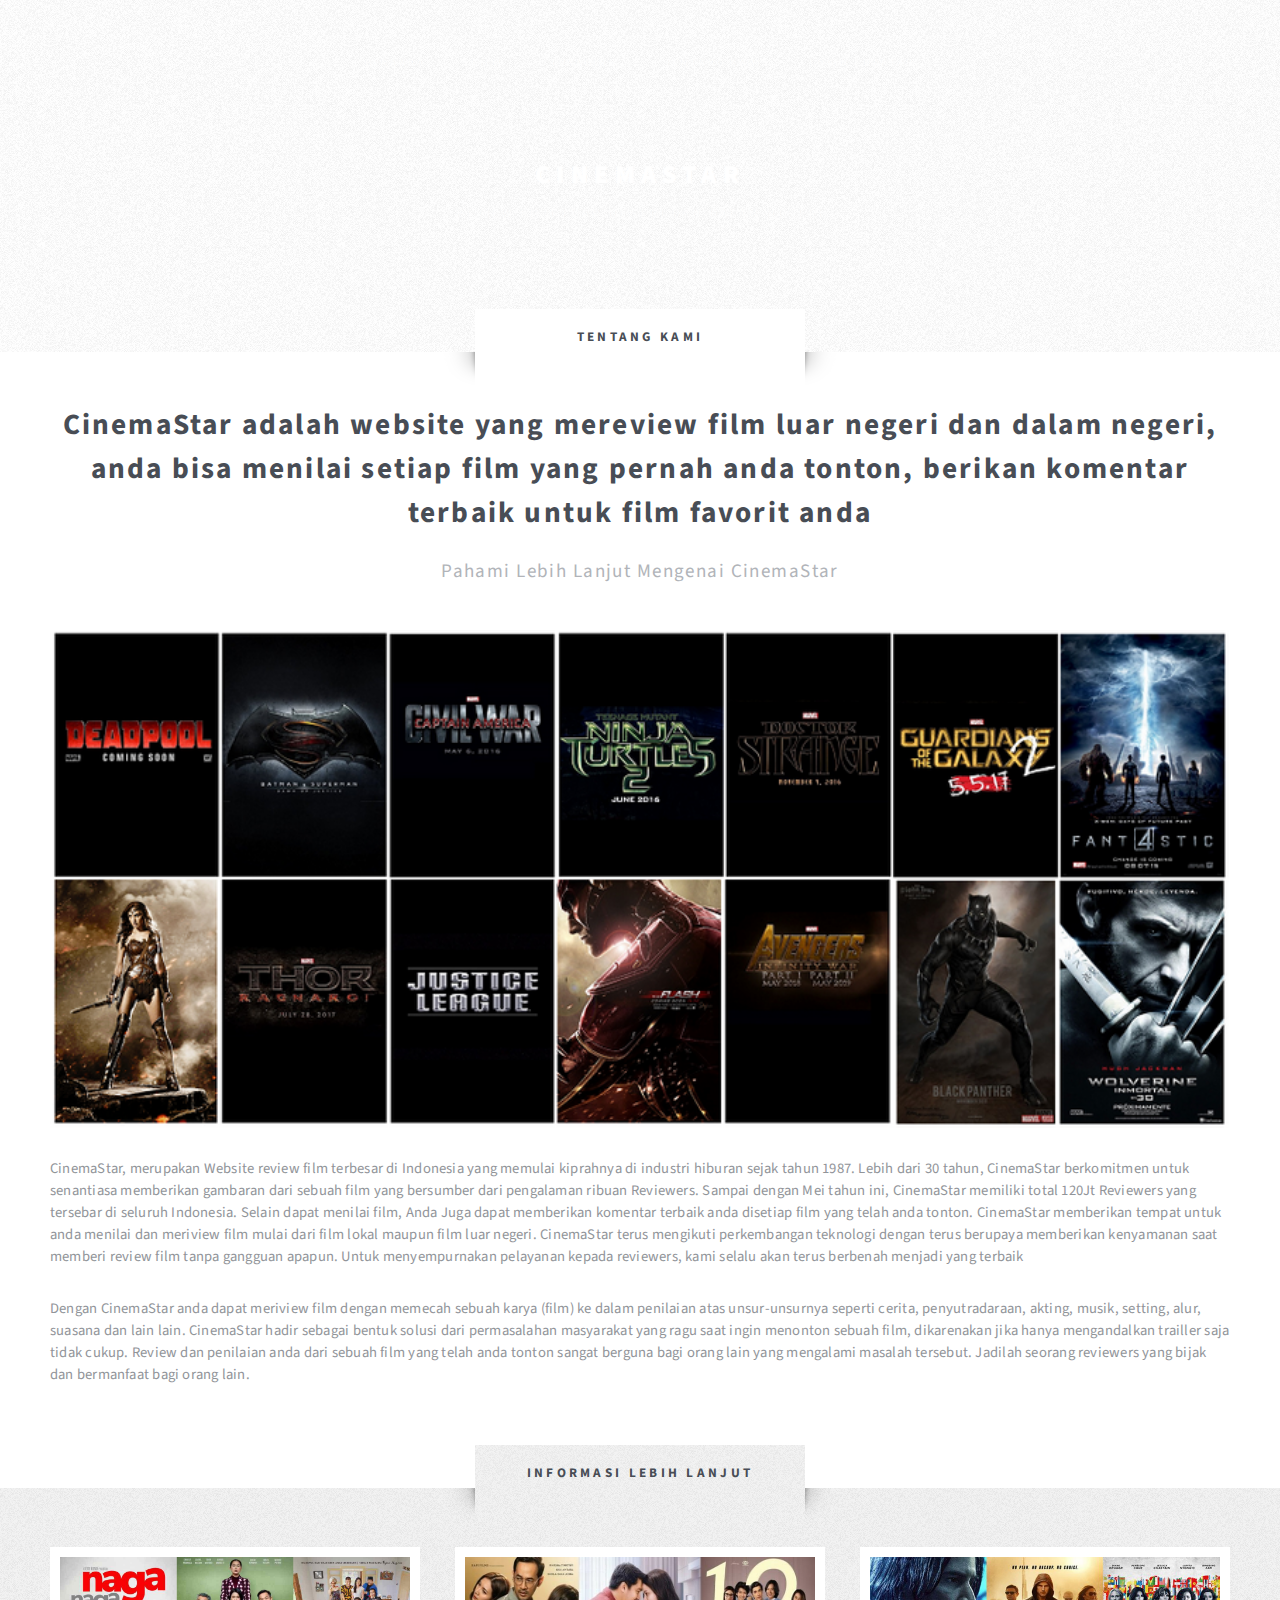
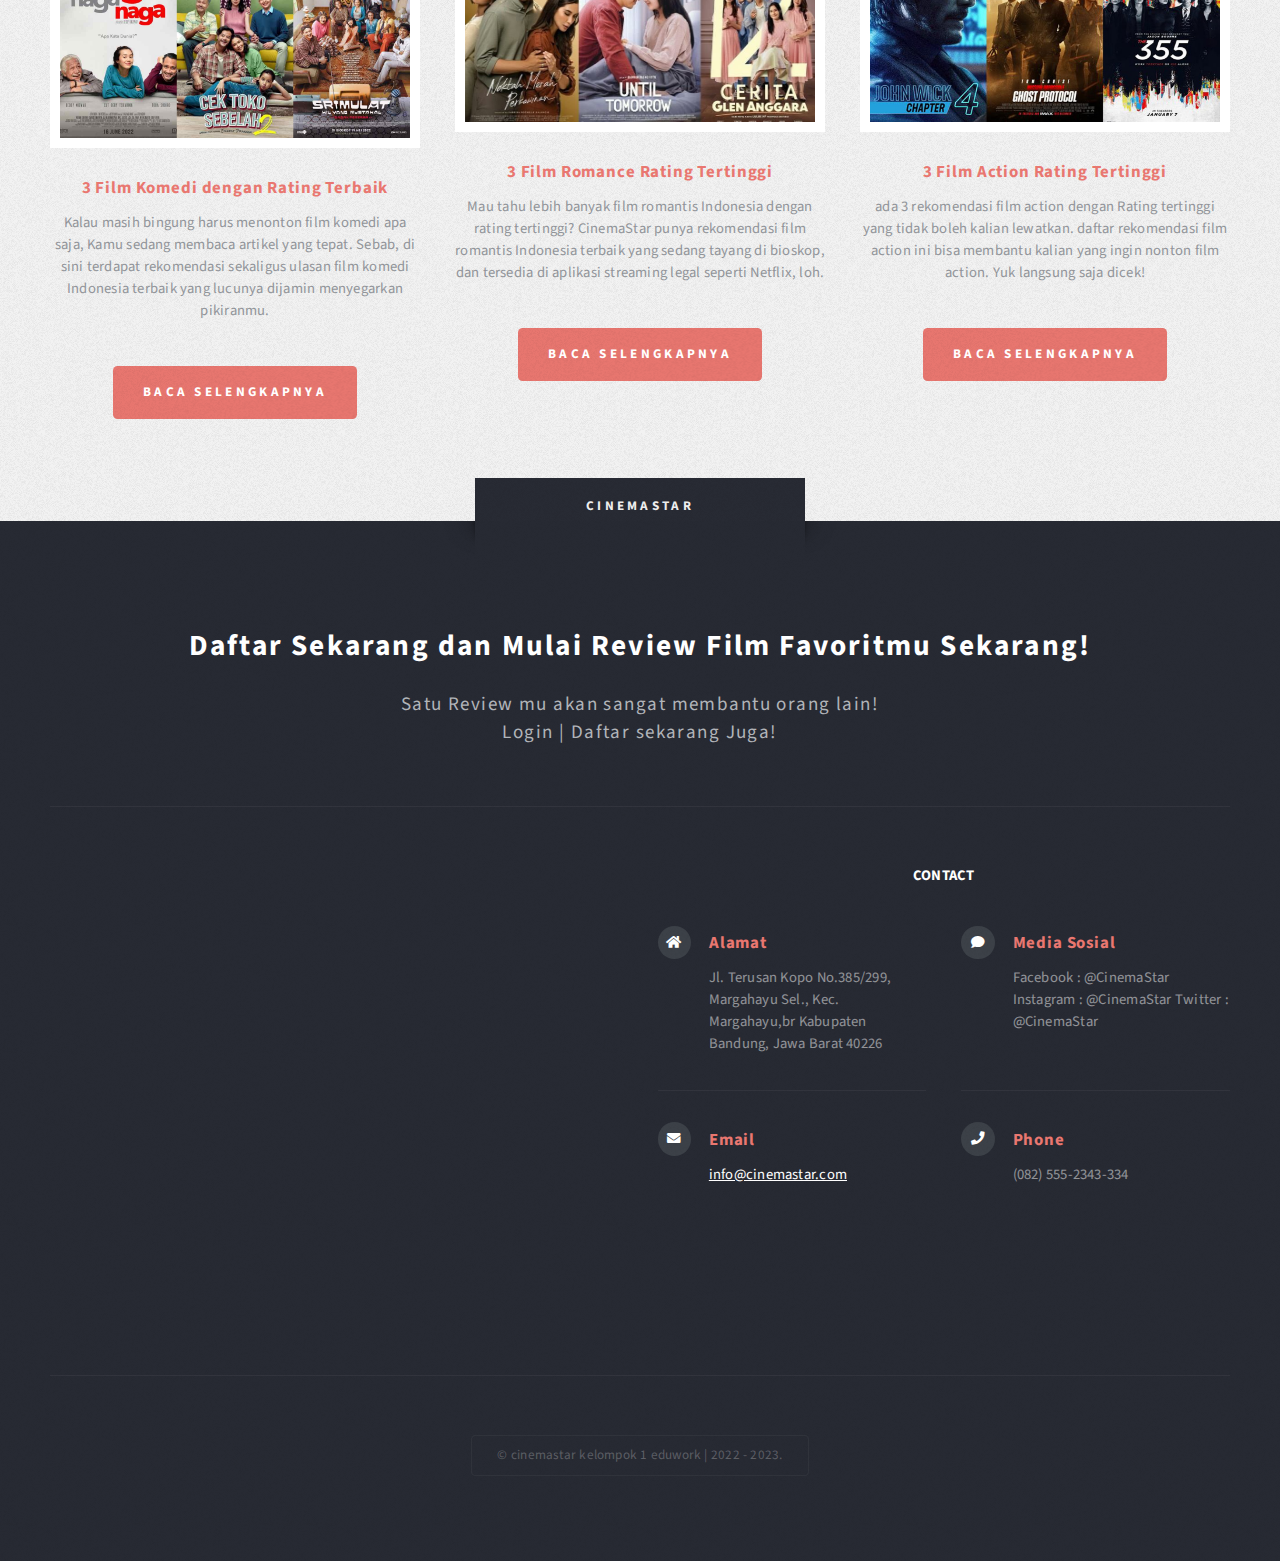
==== about_us.html @ cdcc2e42 "bagian tugas nada" ====
<!DOCTYPE HTML>
<html>
	<head>
		<title>ABOUT US CINEMASTAR</title>
		<meta charset="utf-8" />
		<meta name="viewport" content="width=device-width, initial-scale=1, user-scalable=no" />
		<link rel="stylesheet" href="assets/css/main.css" />
	</head>
	<body class="no-sidebar is-preload">
		<div id="page-wrapper">

			<!-- Header -->
				<section id="header" class="wrapper">

					<!-- Logo -->
						<div id="logo">
							<h1><a href="index.html">CINEMASTAR</a></h1>
							<p>Review Film Luar Negeri dan Dalam Negeri</p>
						</div>

					<!-- Nav -->
						<nav id="nav">
							<ul>
								<li class="current"><a href="index.html">Beranda</a></li>
								<li><a href="film.html">Film</a></li>
								<li><a href="tranding.php">Tranding</a></li>
								<li><a href="about_us.html">Tentang Kami</a></li>
								<li><a href="login.html">LOGIN | DAFTAR</a></li>
							</ul>
						</nav>

				</section>

			<!-- Main -->
				<div id="main" class="wrapper style2">
					<div class="title">Tentang Kami</div>
					<div class="container">

						<!-- Content -->
							<div id="content">
								<article class="box post">
									<header class="style1">
										<h2>CinemaStar adalah website yang mereview film luar negeri dan dalam negeri, anda bisa menilai setiap film yang pernah anda tonton, berikan komentar terbaik untuk film favorit anda</h2>
										<p>Pahami Lebih Lanjut Mengenai CinemaStar</p>
									</header>
									<a href="#" class="image featured">
										<img src="images/about4.png" alt="" />
									</a>
									<p>CinemaStar, merupakan Website review film terbesar di Indonesia yang memulai kiprahnya di industri hiburan sejak tahun 1987. Lebih dari 30 tahun, CinemaStar berkomitmen untuk senantiasa memberikan gambaran dari sebuah film yang bersumber dari pengalaman ribuan Reviewers. Sampai dengan Mei tahun ini, CinemaStar memiliki total 120Jt Reviewers yang tersebar di seluruh Indonesia.

										Selain dapat menilai film, Anda Juga dapat memberikan komentar terbaik anda disetiap film yang telah anda tonton. CinemaStar memberikan tempat untuk anda menilai dan meriview film mulai dari film lokal maupun film luar negeri.
										
										CinemaStar terus mengikuti perkembangan teknologi dengan terus berupaya memberikan kenyamanan saat memberi review film tanpa gangguan apapun.
										
										Untuk menyempurnakan pelayanan kepada reviewers, kami selalu akan terus berbenah menjadi yang terbaik</p>

									<p>Dengan CinemaStar anda dapat meriview film dengan memecah sebuah karya (film) ke dalam penilaian atas unsur-unsurnya seperti cerita, penyutradaraan, akting, musik, setting, alur, suasana dan lain lain. CinemaStar hadir sebagai bentuk solusi dari permasalahan masyarakat yang ragu saat ingin menonton sebuah film, dikarenakan jika hanya mengandalkan trailler saja tidak cukup.
										Review dan penilaian anda dari sebuah film yang telah anda tonton sangat berguna bagi orang lain yang mengalami masalah tersebut. Jadilah seorang reviewers yang bijak dan bermanfaat bagi orang lain.
									</p>
								</article>
							</div>

					</div>
				</div>

			<!-- Highlights -->
				<section id="highlights" class="wrapper style3">
					<div class="title">Informasi Lebih Lanjut</div>
					<div class="container">
						<div class="row aln-center">
							<div class="col-4 col-12-medium">
								<section class="highlight">
									<a href="#" class="image featured"><img src="images/about5.jpg" alt="" /></a>
									<h3><a href="#">3 Film Komedi dengan Rating Terbaik</a></h3>
									<p>Kalau masih bingung harus menonton film komedi apa saja, Kamu sedang membaca artikel yang tepat. Sebab, di sini terdapat rekomendasi sekaligus ulasan film komedi Indonesia terbaik yang lucunya dijamin menyegarkan pikiranmu.</p>
									<ul class="actions">
										<li><a href="isi_about_1.php" class="button style1">Baca Selengkapnya</a></li>
									</ul>
								</section>
							</div>
							<div class="col-4 col-12-medium">
								<section class="highlight">
									<a href="#" class="image featured"><img src="images/about6.jpg" width="200px" height="165px" alt="" /></a>
									<h3><a href="#">3 Film Romance Rating Tertinggi</a></h3>
									<p>Mau tahu lebih banyak film romantis Indonesia dengan rating tertinggi? CinemaStar punya rekomendasi film romantis Indonesia terbaik yang sedang tayang di bioskop, dan tersedia di aplikasi streaming legal seperti Netflix, loh.</p>
									<ul class="actions">
										<li><a href="isi_about_2.php" class="button style1">Baca Selengkapnya</a></li>
									</ul>
								</section>
							</div>
							<div class="col-4 col-12-medium">
								<section class="highlight">
									<a href="#" class="image featured"><img src="images/about7.jpg" width="200px" height="165px" alt="" /></a>
									<h3><a href="#">3 Film Action Rating Tertinggi</a></h3>
									<p> ada 3 rekomendasi film action dengan Rating tertinggi yang tidak boleh kalian lewatkan. daftar rekomendasi film action ini bisa membantu kalian yang ingin nonton film action. Yuk langsung saja dicek!</p>
									<ul class="actions">
										<li><a href="isi_about_3.php" class="button style1">Baca Selengkapnya</a></li>
									</ul>
								</section>
							</div>
						</div>
					</div>
				</section>

			<!-- Footer -->
			<section id="footer" class="wrapper">
				<div class="title">CinemaStar</div>
				<div class="container">
					<header class="style1">
						<h2>Daftar Sekarang dan Mulai Review Film Favoritmu Sekarang!</h2>
						<p>
							Satu Review mu akan sangat membantu orang lain!<br />
							Login | Daftar sekarang Juga!
						</p>
					</header>
					<div class="row ">
						<div class="col-6 col-12-medium ">
							<br><br>
							<center>
								<iframe src="https://www.google.com/maps/embed?pb=!1m18!1m12!1m3!1d3960.4147903503203!2d107.57834587486145!3d-6.960298793040131!2m3!1f0!2f0!3f0!3m2!1i1024!2i768!4f13.1!3m3!1m2!1s0x2e68e8d1e2a33ac1%3A0xbcf0e96329f2d286!2sMiko%20Mall%2C%20Jl.%20Raya%20Kopo%2C%20Margasuka%2C%20Kec.%20Babakan%20Ciparay%2C%20Kota%20Bandung%2C%20Jawa%20Barat%2040225!5e0!3m2!1sid!2sid!4v1686124847810!5m2!1sid!2sid" width="500" height="400px" style="border: 1%;" allowfullscreen="" loading="lazy" referrerpolicy="no-referrer-when-downgrade"></iframe>
						</center>
						</div>
						<div class="col-6 col-12-medium">
							<h1 style="margin-bottom: 40px; text-align: center;">CONTACT</h1>
								<section class="feature-list small">
									<div class="row">
										<div class="col-6 col-12-small">
											<section>
												<h3 class="icon solid fa-home">Alamat</h3>
												<p>
													Jl. Terusan Kopo No.385/299,<br> Margahayu Sel., Kec. Margahayu,br Kabupaten Bandung, Jawa Barat 40226
												</p>
											</section>
										</div>
										<div class="col-6 col-12-small">
											<section>
												<h3 class="icon solid fa-comment">Media Sosial</h3>
												<p >
													Facebook  : @CinemaStar
													Instagram : @CinemaStar
													Twitter	  : @CinemaStar

												</p>

											</section>
										</div>
										<div class="col-6 col-12-small">
											<section>
												<h3 class="icon solid fa-envelope">Email</h3>
												<p>
													<a href="#">info@cinemastar.com</a>
												</p>
											</section>
										</div>
										<div class="col-6 col-12-small">
											<section>
												<h3 class="icon solid fa-phone">Phone</h3>
												<p>
													(082) 555-2343-334
												</p>
											</section>
										</div>
									</div>
								</section>

						</div>
					</div>
					<div id="copyright">
						<ul>
							<li>&copy; cinemastar kelompok 1 eduwork | 2022 - 2023.</li>
						</ul>
					</div>
				</div>
			</section>

		</div>

		<!-- Scripts -->
			<script src="assets/js/jquery.min.js"></script>
			<script src="assets/js/jquery.dropotron.min.js"></script>
			<script src="assets/js/browser.min.js"></script>
			<script src="assets/js/breakpoints.min.js"></script>
			<script src="assets/js/util.js"></script>
			<script src="assets/js/main.js"></script>

	</body>
</html>
---- assets/css/main.css ----
@import url("fontawesome-all.min.css");
@import url("https://fonts.googleapis.com/css?family=Source+Sans+Pro:400,400italic,700,900");


html, body, div, span, applet, object,
iframe, h1, h2, h3, h4, h5, h6, p, blockquote,
pre, a, abbr, acronym, address, big, cite,
code, del, dfn, em, img, ins, kbd, q, s, samp,
small, strike, strong, sub, sup, tt, var, b,
u, i, center, dl, dt, dd, ol, ul, li, fieldset,
form, label, legend, table, caption, tbody,
tfoot, thead, tr, th, td, article, aside,
canvas, details, embed, figure, figcaption,
footer, header, hgroup, menu, nav, output, ruby,
section, summary, time, mark, audio, video {
	margin: 0;
	padding: 0;
	border: 0;
	font-size: 100%;
	font: inherit;
	vertical-align: baseline;}

article, aside, details, figcaption, figure,
footer, header, hgroup, menu, nav, section {
	display: block;}

body {
	line-height: 1;
}

ol, ul {
	list-style: none;
}

blockquote, q {
	quotes: none;
}

	blockquote:before, blockquote:after, q:before, q:after {
		content: '';
		content: none;
	}

table {
	border-collapse: collapse;
	border-spacing: 0;
}

body {
	-webkit-text-size-adjust: none;
}

mark {
	background-color: transparent;
	color: inherit;
}

input::-moz-focus-inner {
	border: 0;
	padding: 0;
}

input, select, textarea {
	-moz-appearance: none;
	-webkit-appearance: none;
	-ms-appearance: none;
	appearance: none;
}

/* Basic */

	@-ms-viewport {
		width: device-width;
	}

	html {
		box-sizing: border-box;
	}

	*, *:before, *:after {
		box-sizing: inherit;
	}

	body.is-preload *, body.is-preload *:before, body.is-preload *:after {
		-moz-animation: none !important;
		-webkit-animation: none !important;
		-ms-animation: none !important;
		animation: none !important;
		-moz-transition: none !important;
		-webkit-transition: none !important;
		-ms-transition: none !important;
		transition: none !important;
	}

	body, input, textarea, select {
		font-family: 'Source Sans Pro', sans-serif;
		font-weight: 400;
		color: #919499;
		font-size: 14pt;
		line-height: 1.75em;
		letter-spacing: 0.025em;
	}

	h1, h2, h3, h4, h5, h6 {
		font-weight: 700;
		color: #484d55;
	}

		h1 a, h2 a, h3 a, h4 a, h5 a, h6 a {
			color: inherit;
			text-decoration: none;
		}

	a {
		-moz-transition: color .25s ease-in-out;
		-webkit-transition: color .25s ease-in-out;
		-ms-transition: color .25s ease-in-out;
		transition: color .25s ease-in-out;
		text-decoration: underline;
		color: #717479;
	}

		a:hover {
			text-decoration: none;
		}

	strong, b {
		font-weight: 700;
		color: #484d55;
	}

	blockquote {
		border-left: solid 0.5em #ddd;
		padding: 1em 0 1em 2em;
		font-style: italic;
	}

	em, i {
		font-style: italic;
	}

	hr {
		border: 0;
		border-top: solid 1px #ddd;
		margin: 2em 0 2em 0;
	}

	sub {
		position: relative;
		top: 0.5em;
		font-size: 0.8em;
	}

	sup {
		position: relative;
		top: -0.5em;
		font-size: 0.8em;
	}

	.nobr {
		white-space: nowrap;
	}

	br.clear {
		clear: both;
	}

	p, ul, ol, dl, table, blockquote, form {
		margin-bottom: 2em;
	}

/* Container */

	.container {
		margin: 0 auto;
		max-width: 100%;
		width: 68em;
	}

		@media screen and (max-width: 1680px) {

			.container {
				width: 70em;
			}

		}

		@media screen and (max-width: 1280px) {

			.container {
				width: calc(100% - 100px);
			}

		}

		@media screen and (max-width: 980px) {

			.container {
				width: calc(100% - 100px);
			}

		}

		@media screen and (max-width: 736px) {

			.container {
				width: calc(100% - 40px);
			}

		}

/* Row */

	.row {
		display: flex;
		flex-wrap: wrap;
		box-sizing: border-box;
		align-items: stretch;
	}

		.row > * {
			box-sizing: border-box;
		}

		.row.gtr-uniform > * > :last-child {
			margin-bottom: 0;
		}

		.row.aln-left {
			justify-content: flex-start;
		}

		.row.aln-center {
			justify-content: center;
		}

		.row.aln-right {
			justify-content: flex-end;
		}

		.row.aln-top {
			align-items: flex-start;
		}

		.row.aln-middle {
			align-items: center;
		}

		.row.aln-bottom {
			align-items: flex-end;
		}

		.row > .imp {
			order: -1;
		}

		.row > .col-1 {
			width: 8.33333%;
		}

		.row > .off-1 {
			margin-left: 8.33333%;
		}

		.row > .col-2 {
			width: 16.66667%;
		}

		.row > .off-2 {
			margin-left: 16.66667%;
		}

		.row > .col-3 {
			width: 25%;
		}

		.row > .off-3 {
			margin-left: 25%;
		}

		.row > .col-4 {
			width: 33.33333%;
		}

		.row > .off-4 {
			margin-left: 33.33333%;
		}

		.row > .col-5 {
			width: 41.66667%;
		}

		.row > .off-5 {
			margin-left: 41.66667%;
		}

		.row > .col-6 {
			width: 50%;
		}

		.row > .off-6 {
			margin-left: 50%;
		}

		.row > .col-7 {
			width: 58.33333%;
		}

		.row > .off-7 {
			margin-left: 58.33333%;
		}

		.row > .col-8 {
			width: 66.66667%;
		}

		.row > .off-8 {
			margin-left: 66.66667%;
		}

		.row > .col-9 {
			width: 75%;
		}

		.row > .off-9 {
			margin-left: 75%;
		}

		.row > .col-10 {
			width: 83.33333%;
		}

		.row > .off-10 {
			margin-left: 83.33333%;
		}

		.row > .col-11 {
			width: 91.66667%;
		}

		.row > .off-11 {
			margin-left: 91.66667%;
		}

		.row > .col-12 {
			width: 100%;
		}

		.row > .off-12 {
			margin-left: 100%;
		}

		.row.gtr-0 {
			margin-top: 0px;
			margin-left: 0px;
		}

			.row.gtr-0 > * {
				padding: 0px 0 0 0px;
			}

			.row.gtr-0.gtr-uniform {
				margin-top: 0px;
			}

				.row.gtr-0.gtr-uniform > * {
					padding-top: 0px;
				}

		.row.gtr-25 {
			margin-top: -12.5px;
			margin-left: -12.5px;
		}

			.row.gtr-25 > * {
				padding: 12.5px 0 0 12.5px;
			}

			.row.gtr-25.gtr-uniform {
				margin-top: -12.5px;
			}

				.row.gtr-25.gtr-uniform > * {
					padding-top: 12.5px;
				}

		.row.gtr-50 {
			margin-top: -25px;
			margin-left: -25px;
		}

			.row.gtr-50 > * {
				padding: 25px 0 0 25px;
			}

			.row.gtr-50.gtr-uniform {
				margin-top: -25px;
			}

				.row.gtr-50.gtr-uniform > * {
					padding-top: 25px;
				}

		.row {
			margin-top: -50px;
			margin-left: -50px;
		}

			.row > * {
				padding: 50px 0 0 50px;
			}

			.row.gtr-uniform {
				margin-top: -50px;
			}

				.row.gtr-uniform > * {
					padding-top: 50px;
				}

		.row.gtr-150 {
			margin-top: -75px;
			margin-left: -75px;
		}

			.row.gtr-150 > * {
				padding: 75px 0 0 75px;
			}

			.row.gtr-150.gtr-uniform {
				margin-top: -75px;
			}

				.row.gtr-150.gtr-uniform > * {
					padding-top: 75px;
				}

		.row.gtr-200 {
			margin-top: -100px;
			margin-left: -100px;
		}

			.row.gtr-200 > * {
				padding: 100px 0 0 100px;
			}

			.row.gtr-200.gtr-uniform {
				margin-top: -100px;
			}

				.row.gtr-200.gtr-uniform > * {
					padding-top: 100px;
				}

		@media screen and (max-width: 1680px) {

			.row {
				display: flex;
				flex-wrap: wrap;
				box-sizing: border-box;
				align-items: stretch;
			}

				.row > * {
					box-sizing: border-box;
				}

				.row.gtr-uniform > * > :last-child {
					margin-bottom: 0;
				}

				.row.aln-left {
					justify-content: flex-start;
				}

				.row.aln-center {
					justify-content: center;
				}

				.row.aln-right {
					justify-content: flex-end;
				}

				.row.aln-top {
					align-items: flex-start;
				}

				.row.aln-middle {
					align-items: center;
				}

				.row.aln-bottom {
					align-items: flex-end;
				}

				.row > .imp-xlarge {
					order: -1;
				}

				.row > .col-1-xlarge {
					width: 8.33333%;
				}

				.row > .off-1-xlarge {
					margin-left: 8.33333%;
				}

				.row > .col-2-xlarge {
					width: 16.66667%;
				}

				.row > .off-2-xlarge {
					margin-left: 16.66667%;
				}

				.row > .col-3-xlarge {
					width: 25%;
				}

				.row > .off-3-xlarge {
					margin-left: 25%;
				}

				.row > .col-4-xlarge {
					width: 33.33333%;
				}

				.row > .off-4-xlarge {
					margin-left: 33.33333%;
				}

				.row > .col-5-xlarge {
					width: 41.66667%;
				}

				.row > .off-5-xlarge {
					margin-left: 41.66667%;
				}

				.row > .col-6-xlarge {
					width: 50%;
				}

				.row > .off-6-xlarge {
					margin-left: 50%;
				}

				.row > .col-7-xlarge {
					width: 58.33333%;
				}

				.row > .off-7-xlarge {
					margin-left: 58.33333%;
				}

				.row > .col-8-xlarge {
					width: 66.66667%;
				}

				.row > .off-8-xlarge {
					margin-left: 66.66667%;
				}

				.row > .col-9-xlarge {
					width: 75%;
				}

				.row > .off-9-xlarge {
					margin-left: 75%;
				}

				.row > .col-10-xlarge {
					width: 83.33333%;
				}

				.row > .off-10-xlarge {
					margin-left: 83.33333%;
				}

				.row > .col-11-xlarge {
					width: 91.66667%;
				}

				.row > .off-11-xlarge {
					margin-left: 91.66667%;
				}

				.row > .col-12-xlarge {
					width: 100%;
				}

				.row > .off-12-xlarge {
					margin-left: 100%;
				}

				.row.gtr-0 {
					margin-top: 0px;
					margin-left: 0px;
				}

					.row.gtr-0 > * {
						padding: 0px 0 0 0px;
					}

					.row.gtr-0.gtr-uniform {
						margin-top: 0px;
					}

						.row.gtr-0.gtr-uniform > * {
							padding-top: 0px;
						}

				.row.gtr-25 {
					margin-top: -12.5px;
					margin-left: -12.5px;
				}

					.row.gtr-25 > * {
						padding: 12.5px 0 0 12.5px;
					}

					.row.gtr-25.gtr-uniform {
						margin-top: -12.5px;
					}

						.row.gtr-25.gtr-uniform > * {
							padding-top: 12.5px;
						}

				.row.gtr-50 {
					margin-top: -25px;
					margin-left: -25px;
				}

					.row.gtr-50 > * {
						padding: 25px 0 0 25px;
					}

					.row.gtr-50.gtr-uniform {
						margin-top: -25px;
					}

						.row.gtr-50.gtr-uniform > * {
							padding-top: 25px;
						}

				.row {
					margin-top: -50px;
					margin-left: -50px;
				}

					.row > * {
						padding: 50px 0 0 50px;
					}

					.row.gtr-uniform {
						margin-top: -50px;
					}

						.row.gtr-uniform > * {
							padding-top: 50px;
						}

				.row.gtr-150 {
					margin-top: -75px;
					margin-left: -75px;
				}

					.row.gtr-150 > * {
						padding: 75px 0 0 75px;
					}

					.row.gtr-150.gtr-uniform {
						margin-top: -75px;
					}

						.row.gtr-150.gtr-uniform > * {
							padding-top: 75px;
						}

				.row.gtr-200 {
					margin-top: -100px;
					margin-left: -100px;
				}

					.row.gtr-200 > * {
						padding: 100px 0 0 100px;
					}

					.row.gtr-200.gtr-uniform {
						margin-top: -100px;
					}

						.row.gtr-200.gtr-uniform > * {
							padding-top: 100px;
						}

		}

		@media screen and (max-width: 1280px) {

			.row {
				display: flex;
				flex-wrap: wrap;
				box-sizing: border-box;
				align-items: stretch;
			}

				.row > * {
					box-sizing: border-box;
				}

				.row.gtr-uniform > * > :last-child {
					margin-bottom: 0;
				}

				.row.aln-left {
					justify-content: flex-start;
				}

				.row.aln-center {
					justify-content: center;
				}

				.row.aln-right {
					justify-content: flex-end;
				}

				.row.aln-top {
					align-items: flex-start;
				}

				.row.aln-middle {
					align-items: center;
				}

				.row.aln-bottom {
					align-items: flex-end;
				}

				.row > .imp-large {
					order: -1;
				}

				.row > .col-1-large {
					width: 8.33333%;
				}

				.row > .off-1-large {
					margin-left: 8.33333%;
				}

				.row > .col-2-large {
					width: 16.66667%;
				}

				.row > .off-2-large {
					margin-left: 16.66667%;
				}

				.row > .col-3-large {
					width: 25%;
				}

				.row > .off-3-large {
					margin-left: 25%;
				}

				.row > .col-4-large {
					width: 33.33333%;
				}

				.row > .off-4-large {
					margin-left: 33.33333%;
				}

				.row > .col-5-large {
					width: 41.66667%;
				}

				.row > .off-5-large {
					margin-left: 41.66667%;
				}

				.row > .col-6-large {
					width: 50%;
				}

				.row > .off-6-large {
					margin-left: 50%;
				}

				.row > .col-7-large {
					width: 58.33333%;
				}

				.row > .off-7-large {
					margin-left: 58.33333%;
				}

				.row > .col-8-large {
					width: 66.66667%;
				}

				.row > .off-8-large {
					margin-left: 66.66667%;
				}

				.row > .col-9-large {
					width: 75%;
				}

				.row > .off-9-large {
					margin-left: 75%;
				}

				.row > .col-10-large {
					width: 83.33333%;
				}

				.row > .off-10-large {
					margin-left: 83.33333%;
				}

				.row > .col-11-large {
					width: 91.66667%;
				}

				.row > .off-11-large {
					margin-left: 91.66667%;
				}

				.row > .col-12-large {
					width: 100%;
				}

				.row > .off-12-large {
					margin-left: 100%;
				}

				.row.gtr-0 {
					margin-top: 0px;
					margin-left: 0px;
				}

					.row.gtr-0 > * {
						padding: 0px 0 0 0px;
					}

					.row.gtr-0.gtr-uniform {
						margin-top: 0px;
					}

						.row.gtr-0.gtr-uniform > * {
							padding-top: 0px;
						}

				.row.gtr-25 {
					margin-top: -8.75px;
					margin-left: -8.75px;
				}

					.row.gtr-25 > * {
						padding: 8.75px 0 0 8.75px;
					}

					.row.gtr-25.gtr-uniform {
						margin-top: -8.75px;
					}

						.row.gtr-25.gtr-uniform > * {
							padding-top: 8.75px;
						}

				.row.gtr-50 {
					margin-top: -17.5px;
					margin-left: -17.5px;
				}

					.row.gtr-50 > * {
						padding: 17.5px 0 0 17.5px;
					}

					.row.gtr-50.gtr-uniform {
						margin-top: -17.5px;
					}

						.row.gtr-50.gtr-uniform > * {
							padding-top: 17.5px;
						}

				.row {
					margin-top: -35px;
					margin-left: -35px;
				}

					.row > * {
						padding: 35px 0 0 35px;
					}

					.row.gtr-uniform {
						margin-top: -35px;
					}

						.row.gtr-uniform > * {
							padding-top: 35px;
						}

				.row.gtr-150 {
					margin-top: -52.5px;
					margin-left: -52.5px;
				}

					.row.gtr-150 > * {
						padding: 52.5px 0 0 52.5px;
					}

					.row.gtr-150.gtr-uniform {
						margin-top: -52.5px;
					}

						.row.gtr-150.gtr-uniform > * {
							padding-top: 52.5px;
						}

				.row.gtr-200 {
					margin-top: -70px;
					margin-left: -70px;
				}

					.row.gtr-200 > * {
						padding: 70px 0 0 70px;
					}

					.row.gtr-200.gtr-uniform {
						margin-top: -70px;
					}

						.row.gtr-200.gtr-uniform > * {
							padding-top: 70px;
						}

		}

		@media screen and (max-width: 980px) {

			.row {
				display: flex;
				flex-wrap: wrap;
				box-sizing: border-box;
				align-items: stretch;
			}

				.row > * {
					box-sizing: border-box;
				}

				.row.gtr-uniform > * > :last-child {
					margin-bottom: 0;
				}

				.row.aln-left {
					justify-content: flex-start;
				}

				.row.aln-center {
					justify-content: center;
				}

				.row.aln-right {
					justify-content: flex-end;
				}

				.row.aln-top {
					align-items: flex-start;
				}

				.row.aln-middle {
					align-items: center;
				}

				.row.aln-bottom {
					align-items: flex-end;
				}

				.row > .imp-medium {
					order: -1;
				}

				.row > .col-1-medium {
					width: 8.33333%;
				}

				.row > .off-1-medium {
					margin-left: 8.33333%;
				}

				.row > .col-2-medium {
					width: 16.66667%;
				}

				.row > .off-2-medium {
					margin-left: 16.66667%;
				}

				.row > .col-3-medium {
					width: 25%;
				}

				.row > .off-3-medium {
					margin-left: 25%;
				}

				.row > .col-4-medium {
					width: 33.33333%;
				}

				.row > .off-4-medium {
					margin-left: 33.33333%;
				}

				.row > .col-5-medium {
					width: 41.66667%;
				}

				.row > .off-5-medium {
					margin-left: 41.66667%;
				}

				.row > .col-6-medium {
					width: 50%;
				}

				.row > .off-6-medium {
					margin-left: 50%;
				}

				.row > .col-7-medium {
					width: 58.33333%;
				}

				.row > .off-7-medium {
					margin-left: 58.33333%;
				}

				.row > .col-8-medium {
					width: 66.66667%;
				}

				.row > .off-8-medium {
					margin-left: 66.66667%;
				}

				.row > .col-9-medium {
					width: 75%;
				}

				.row > .off-9-medium {
					margin-left: 75%;
				}

				.row > .col-10-medium {
					width: 83.33333%;
				}

				.row > .off-10-medium {
					margin-left: 83.33333%;
				}

				.row > .col-11-medium {
					width: 91.66667%;
				}

				.row > .off-11-medium {
					margin-left: 91.66667%;
				}

				.row > .col-12-medium {
					width: 100%;
				}

				.row > .off-12-medium {
					margin-left: 100%;
				}

				.row.gtr-0 {
					margin-top: 0px;
					margin-left: 0px;
				}

					.row.gtr-0 > * {
						padding: 0px 0 0 0px;
					}

					.row.gtr-0.gtr-uniform {
						margin-top: 0px;
					}

						.row.gtr-0.gtr-uniform > * {
							padding-top: 0px;
						}

				.row.gtr-25 {
					margin-top: -12.5px;
					margin-left: -12.5px;
				}

					.row.gtr-25 > * {
						padding: 12.5px 0 0 12.5px;
					}

					.row.gtr-25.gtr-uniform {
						margin-top: -12.5px;
					}

						.row.gtr-25.gtr-uniform > * {
							padding-top: 12.5px;
						}

				.row.gtr-50 {
					margin-top: -25px;
					margin-left: -25px;
				}

					.row.gtr-50 > * {
						padding: 25px 0 0 25px;
					}

					.row.gtr-50.gtr-uniform {
						margin-top: -25px;
					}

						.row.gtr-50.gtr-uniform > * {
							padding-top: 25px;
						}

				.row {
					margin-top: -50px;
					margin-left: -50px;
				}

					.row > * {
						padding: 50px 0 0 50px;
					}

					.row.gtr-uniform {
						margin-top: -50px;
					}

						.row.gtr-uniform > * {
							padding-top: 50px;
						}

				.row.gtr-150 {
					margin-top: -75px;
					margin-left: -75px;
				}

					.row.gtr-150 > * {
						padding: 75px 0 0 75px;
					}

					.row.gtr-150.gtr-uniform {
						margin-top: -75px;
					}

						.row.gtr-150.gtr-uniform > * {
							padding-top: 75px;
						}

				.row.gtr-200 {
					margin-top: -100px;
					margin-left: -100px;
				}

					.row.gtr-200 > * {
						padding: 100px 0 0 100px;
					}

					.row.gtr-200.gtr-uniform {
						margin-top: -100px;
					}

						.row.gtr-200.gtr-uniform > * {
							padding-top: 100px;
						}

		}

		@media screen and (max-width: 736px) {

			.row {
				display: flex;
				flex-wrap: wrap;
				box-sizing: border-box;
				align-items: stretch;
			}

				.row > * {
					box-sizing: border-box;
				}

				.row.gtr-uniform > * > :last-child {
					margin-bottom: 0;
				}

				.row.aln-left {
					justify-content: flex-start;
				}

				.row.aln-center {
					justify-content: center;
				}

				.row.aln-right {
					justify-content: flex-end;
				}

				.row.aln-top {
					align-items: flex-start;
				}

				.row.aln-middle {
					align-items: center;
				}

				.row.aln-bottom {
					align-items: flex-end;
				}

				.row > .imp-small {
					order: -1;
				}

				.row > .col-1-small {
					width: 8.33333%;
				}

				.row > .off-1-small {
					margin-left: 8.33333%;
				}

				.row > .col-2-small {
					width: 16.66667%;
				}

				.row > .off-2-small {
					margin-left: 16.66667%;
				}

				.row > .col-3-small {
					width: 25%;
				}

				.row > .off-3-small {
					margin-left: 25%;
				}

				.row > .col-4-small {
					width: 33.33333%;
				}

				.row > .off-4-small {
					margin-left: 33.33333%;
				}

				.row > .col-5-small {
					width: 41.66667%;
				}

				.row > .off-5-small {
					margin-left: 41.66667%;
				}

				.row > .col-6-small {
					width: 50%;
				}

				.row > .off-6-small {
					margin-left: 50%;
				}

				.row > .col-7-small {
					width: 58.33333%;
				}

				.row > .off-7-small {
					margin-left: 58.33333%;
				}

				.row > .col-8-small {
					width: 66.66667%;
				}

				.row > .off-8-small {
					margin-left: 66.66667%;
				}

				.row > .col-9-small {
					width: 75%;
				}

				.row > .off-9-small {
					margin-left: 75%;
				}

				.row > .col-10-small {
					width: 83.33333%;
				}

				.row > .off-10-small {
					margin-left: 83.33333%;
				}

				.row > .col-11-small {
					width: 91.66667%;
				}

				.row > .off-11-small {
					margin-left: 91.66667%;
				}

				.row > .col-12-small {
					width: 100%;
				}

				.row > .off-12-small {
					margin-left: 100%;
				}

				.row.gtr-0 {
					margin-top: 0px;
					margin-left: 0px;
				}

					.row.gtr-0 > * {
						padding: 0px 0 0 0px;
					}

					.row.gtr-0.gtr-uniform {
						margin-top: 0px;
					}

						.row.gtr-0.gtr-uniform > * {
							padding-top: 0px;
						}

				.row.gtr-25 {
					margin-top: -7.5px;
					margin-left: -7.5px;
				}

					.row.gtr-25 > * {
						padding: 7.5px 0 0 7.5px;
					}

					.row.gtr-25.gtr-uniform {
						margin-top: -7.5px;
					}

						.row.gtr-25.gtr-uniform > * {
							padding-top: 7.5px;
						}

				.row.gtr-50 {
					margin-top: -15px;
					margin-left: -15px;
				}

					.row.gtr-50 > * {
						padding: 15px 0 0 15px;
					}

					.row.gtr-50.gtr-uniform {
						margin-top: -15px;
					}

						.row.gtr-50.gtr-uniform > * {
							padding-top: 15px;
						}

				.row {
					margin-top: -30px;
					margin-left: -30px;
				}

					.row > * {
						padding: 30px 0 0 30px;
					}

					.row.gtr-uniform {
						margin-top: -30px;
					}

						.row.gtr-uniform > * {
							padding-top: 30px;
						}

				.row.gtr-150 {
					margin-top: -45px;
					margin-left: -45px;
				}

					.row.gtr-150 > * {
						padding: 45px 0 0 45px;
					}

					.row.gtr-150.gtr-uniform {
						margin-top: -45px;
					}

						.row.gtr-150.gtr-uniform > * {
							padding-top: 45px;
						}

				.row.gtr-200 {
					margin-top: -60px;
					margin-left: -60px;
				}

					.row.gtr-200 > * {
						padding: 60px 0 0 60px;
					}

					.row.gtr-200.gtr-uniform {
						margin-top: -60px;
					}

						.row.gtr-200.gtr-uniform > * {
							padding-top: 60px;
						}

		}

/* Section/Article */

	section,
	article {
		margin: 0 0 4em 0;
	}

	section > :last-child,
	article > :last-child,
	section:last-child,
	article:last-child {
		margin-bottom: 0;
	}

	header.style1 {
		text-align: center;
		padding: 3em 0 3em 0;
	}

		header.style1 h2 {
			font-weight: 700;
			font-size: 2em;
			letter-spacing: 0.075em;
			line-height: 1.5em;
		}

		header.style1 p {
			color: #b1b4b9;
			display: block;
			margin: 1.15em 0 0 0;
			font-size: 1.3em;
			letter-spacing: 0.075em;
			line-height: 1.5em;
		}

/* Table */

	table {
		width: 100%;
	}

		table.default {
			width: 100%;
		}

			table.default tbody tr:nth-child(2n+2) {
				background: #f4f4f4;
			}

			table.default td {
				padding: 0.5em 1em 0.5em 1em;
			}

			table.default th {
				text-align: left;
				font-weight: 400;
				padding: 0.5em 1em 0.5em 1em;
			}

			table.default thead {
				background: #484d55;
				color: #fff;
			}

			table.default tfoot {
				background: #eee;
			}

/* Form */

	form label {
		display: block;
		font-weight: 700;
		color: #484d55;
		margin: 0.25em 0 0.5em 0;
	}

	form input[type="text"],
	form input[type="email"],
	form input[type="password"],
	form select,
	form textarea {
		-moz-transition: all .25s ease-in-out;
		-webkit-transition: all .25s ease-in-out;
		-ms-transition: all .25s ease-in-out;
		transition: all .25s ease-in-out;
		-webkit-appearance: none;
		display: block;
		border: 0;
		background: #eee;
		box-shadow: inset 0px 0px 1px 0px #a0a1a7;
		border-radius: 0.35em;
		width: 100%;
		padding: 0.75em 1em 0.75em 1em;
	}

		form input[type="text"]:focus,
		form input[type="email"]:focus,
		form input[type="password"]:focus,
		form select:focus,
		form textarea:focus {
			background: #f8f8f8;
		}

	form input[type="text"],
	form input[type="email"]
	input[type="password"] {
		line-height: 1em;
	}

	form select {
		line-height: 1em;
	}

	form textarea {
		min-height: 8em;
	}

	form ul.actions {
		margin-top: 0;
	}

	form ::-webkit-input-placeholder {
		color: #555 !important;
		font-style: italic;
		line-height: 1.35em;
	}

	form :-moz-placeholder {
		color: #555 !important;
		font-style: italic;
	}

	form ::-moz-placeholder {
		color: #555 !important;
		font-style: italic;
	}

	form :-ms-input-placeholder {
		color: #555 !important;
		font-style: italic;
	}

	form ::-moz-focus-inner {
		border: 0;
	}

/* Image */

	.image {
		display: inline-block;
	}

		.image img {
			display: block;
			width: 100%;
		}

		.image.fit {
			display: block;
			width: 100%;
		}

		.image.left {
			float: left;
			margin: 0 2em 2em 0;
		}

		.image.centered {
			display: block;
			margin: 0 0 2em 0;
		}

			.image.centered img {
				margin: 0 auto;
				width: auto;
			}

		.image.featured {
			display: block;
			width: 100%;
			margin: 0 0 2em 0;
		}

/* Button */

	input[type="button"],
	input[type="submit"],
	input[type="reset"],
	button,
	.button {
		-moz-transition: all .25s ease-in-out;
		-webkit-transition: all .25s ease-in-out;
		-ms-transition: all .25s ease-in-out;
		transition: all .25s ease-in-out;
		display: inline-block;
		background: #444;
		text-align: center;
		text-transform: uppercase;
		font-weight: 700;
		letter-spacing: 0.25em;
		text-decoration: none;
		border-radius: 0.35em;
		border: 0;
		outline: 0;
		cursor: pointer;
		padding: 0 2.25em 0 2.25em;
		font-size: 0.9em;
		min-width: 12em;
		height: 4em;
		line-height: 4em;
	}

		input[type="button"]:hover,
		input[type="submit"]:hover,
		input[type="reset"]:hover,
		button:hover,
		.button:hover {
			background-color: #f98780;
		}

		input[type="button"].large,
		input[type="submit"].large,
		input[type="reset"].large,
		button.large,
		.button.large {
			font-size: 1em;
			min-width: 14em;
		}

		input[type="button"].style1,
		input[type="submit"].style1,
		input[type="reset"].style1,
		button.style1,
		.button.style1 {
			background: #e97770 url("images/overlay.png");
			color: #fff;
		}

			input[type="button"].style1:hover,
			input[type="submit"].style1:hover,
			input[type="reset"].style1:hover,
			button.style1:hover,
			.button.style1:hover {
				background-color: #f98780;
			}

			input[type="button"].style1:active,
			input[type="submit"].style1:active,
			input[type="reset"].style1:active,
			button.style1:active,
			.button.style1:active {
				background-color: #d96760;
			}

		input[type="button"].style2,
		input[type="submit"].style2,
		input[type="reset"].style2,
		button.style2,
		.button.style2 {
			background: none;
			color: #606167;
			box-shadow: inset 0px 0px 2px 0px #a0a1a7;
		}

			input[type="button"].style2:hover,
			input[type="submit"].style2:hover,
			input[type="reset"].style2:hover,
			button.style2:hover,
			.button.style2:hover {
				box-shadow: inset 0px 0px 2px 0px #606167;
			}

			input[type="button"].style2:active,
			input[type="submit"].style2:active,
			input[type="reset"].style2:active,
			button.style2:active,
			.button.style2:active {
				box-shadow: inset 0px 0px 2px 0px #202127;
			}

		input[type="button"].style3,
		input[type="submit"].style3,
		input[type="reset"].style3,
		button.style3,
		.button.style3 {
			background: #2f333b url("images/overlay.png");
			color: #fff;
		}

			input[type="button"].style3:hover,
			input[type="submit"].style3:hover,
			input[type="reset"].style3:hover,
			button.style3:hover,
			.button.style3:hover {
				background-color: #3f434b;
			}

			input[type="button"].style3:active,
			input[type="submit"].style3:active,
			input[type="reset"].style3:active,
			button.style3:active,
			.button.style3:active {
				background-color: #1f232b;
			}

/* List */

	ul {
		list-style: disc;
		padding-left: 1em;
	}

		ul li {
			padding-left: 0.5em;
		}

		ul.style2 {
			list-style: none;
			padding-left: 0;
		}

			ul.style2 li {
				border-top: solid 1px #eee;
				padding: 1.5em 0 0 0;
				margin: 1.5em 0 0 0;
			}

				ul.style2 li:first-child {
					border-top: 0;
					padding-top: 0;
					margin-top: 0;
				}

		ul.style3 {
			list-style: none;
			padding-left: 0;
		}

			ul.style3 li {
				border-top: solid 1px #eee;
				padding: 0.5em 0 0 0;
				margin: 0.5em 0 0 0;
			}

				ul.style3 li:first-child {
					border-top: 0;
					padding-top: 0;
					margin-top: 0;
				}

	ol {
		list-style: decimal;
		padding-left: 1.25em;
	}

		ol li {
			padding-left: 0.25em;
		}

/* Actions */

	ul.actions {
		list-style: none;
		padding-left: 0;
		margin: 3em 0 0 0;
	}

		ul.actions li {
			display: inline-block;
			margin: 0 0.75em 0 0.75em;
			padding-left: 0;
		}

			ul.actions li:first-child {
				margin-left: 0;
			}

			ul.actions li:last-child {
				margin-right: 0;
			}

		ul.actions.special {
			text-align: center;
		}

/* Feature List */

	.feature-list {
		max-width: 58em;
		margin-left: auto;
		margin-right: auto;
		position: relative;
		top: 0.75em;
	}

		.feature-list section {
			border-top: solid 1px #eee;
			padding-top: 3em;
			padding-left: 5em;
			position: relative;
		}

		@media screen and (min-width: 981px) {

			.feature-list > .row > :nth-child(-n + 2) > section {
				border-top: 0;
				padding-top: 0;
			}

		}

		.feature-list h3 {
			color: #e97770 !important;
			margin: -0.35em 0 0.75em 0;
			font-size: 1.15em;
			letter-spacing: 0.05em;
		}

			.feature-list h3:before {
				display: block;
				color: #fff;
				background: #2f333b url("images/overlay.png");
				border-radius: 2.5em;
				text-align: center;
				width: 2.5em;
				height: 2.5em;
				line-height: 2.5em;
				margin-right: 0.75em;
				position: absolute;
				left: 0;
				margin-top: -0.5em;
			}

		.feature-list.small section {
			padding-left: 3.5em;
		}

		.feature-list.small h3:before {
			font-size: 0.8em;
		}

/* Icons */

	.icon {
		text-decoration: none;
		text-decoration: none;
	}

		.icon:before {
			-moz-osx-font-smoothing: grayscale;
			-webkit-font-smoothing: antialiased;
			display: inline-block;
			font-style: normal;
			font-variant: normal;
			text-rendering: auto;
			line-height: 1;
			text-transform: none !important;
			font-family: 'Font Awesome 5 Free';
			font-weight: 400;
		}

		.icon:before {
			line-height: inherit;
			font-size: 1.25em;
		}

		.icon > .label {
			display: none;
		}

		.icon.solid:before {
			font-weight: 900;
		}

		.icon.brands:before {
			font-family: 'Font Awesome 5 Brands';
		}

/* Box */

	.box header {
		margin: 0 0 1.5em 0;
	}

		.box header.style1 {
			position: relative;
			margin: -0.5em 0 0 0;
			padding-top: 0;
		}

	.box h2 {
		margin: 0 0 0.75em 0;
		font-size: 1.15em;
		letter-spacing: 0.05em;
	}

	.box h3 {
		margin: 0 0 0.5em 0;
		font-size: 1em;
		font-weight: 600;
		letter-spacing: 0.05em;
	}

	.box.post-excerpt .image.left {
		position: relative;
		top: 0.5em;
		width: 5em;
	}

	.box.post-excerpt h3, .box.post-excerpt p {
		margin-left: 7em;
	}

/* Wrapper */

	.wrapper {
		position: relative;
		padding: 6em 0 9em 0;
	}

		.wrapper .title {
			position: absolute;
			top: 0;
			left: 50%;
			text-align: center;
			text-transform: uppercase;
			display: block;
			font-weight: 700;
			letter-spacing: 0.25em;
			font-size: 0.9em;
			width: 25em;
			height: 3.25em;
			top: -3.25em;
			line-height: 3.25em;
			margin-bottom: -3.25em;
			margin-left: -12.5em;
			padding-top: 0.5em;
		}

			.wrapper .title:before {
				content: '';
				position: absolute;
				bottom: -38px;
				left: -35px;
				width: 35px;
				height: 38px;
				background: url("images/shadow.png");
			}

			.wrapper .title:after {
				-moz-transform: scaleX(-1);
				-webkit-transform: scaleX(-1);
				-ms-transform: scaleX(-1);
				transform: scaleX(-1);
				content: '';
				position: absolute;
				bottom: -38px;
				right: -35px;
				width: 35px;
				height: 38px;
				background: url("images/shadow.png");
			}

		.wrapper.style1 {
			background: #f3f3f3 url("images/overlay.png");
			color: #eee;
			color: rgba(255, 255, 255, 0.75);
		}

			.wrapper.style1 .title {
				background: #f3f3f3 url("images/overlay.png");
				color: #484d55;
			}

			.wrapper.style1 h1, .wrapper.style1 h2, .wrapper.style1 h3, .wrapper.style1 h4, .wrapper.style1 h5, .wrapper.style1 h6, .wrapper.style1 strong, .wrapper.style1 b, .wrapper.style1 a {
				color: #484d55;
			}
			.wrapper.style1 .container{
				color: #484d55;
			}

		.wrapper.style2 {
			background: #fff;
		}

			.wrapper.style2 .title {
				background: #fff;
				color: #484d55;
			}

		.wrapper.style3 {
			background: #f3f3f3 url("images/overlay.png");
		}

			.wrapper.style3 .title {
				background: #f3f3f3 url("images/overlay.png");
				color: #484d55;
			}

			.wrapper.style3 .image {
				border: solid 10px #fff;
			}

/* Page Wrapper */

	#page-wrapper > section {
		margin-bottom: 0;
	}

/* Header */

	#header {
		display: -moz-flex;
		display: -webkit-flex;
		display: -ms-flex;
		display: flex;
		-moz-align-items: center;
		-webkit-align-items: center;
		-ms-align-items: center;
		align-items: center;
		-moz-justify-content: center;
		-webkit-justify-content: center;
		-ms-justify-content: center;
		justify-content: center;
		position: relative;
		height: 24em;
		padding: 0;
		background: url("../../images/bg2.jpg") center center;
		background-size: cover;
	}
		#header:before {
			content: '';
			position: absolute;
			top: 0;
			left: 0;
			width: 100%;
			height: 100%;
			background: url("images/overlay.png");
		}

		.homepage #header {
			height: 35em;
		}

/* Logo */

	#logo {
		width: 100%;
		text-align: center;
		position: relative;
		top: 1.5em;
		opacity: 100%;
	}

		#logo h1 {
			font-weight: 900;
			text-transform: uppercase;
			color: #fff;
			font-size: 2em;
			letter-spacing: 0.25em;
		}

		#logo p {
			color: #eee;
			color: rgba(255, 255, 255, 0.5);
			text-transform: uppercase;
			margin: 1.25em 0 0 0;
			display: block;
			letter-spacing: 0.2em;
			font-size: 0.9em;
		}

/* Nav */

	#nav {
		position: absolute;
		display: block;
		top: 2.5em;
		left: 0;
		width: 100%;
		text-align: center;
	}

		#nav > ul {
			display: inline-block;
			border-radius: 0.35em;
			box-shadow: inset 0px 0px 1px 1px rgba(255, 255, 255, 0.25);
			padding: 0 1.5em 0 1.5em;
		}

			#nav > ul > li {
				display: inline-block;
				text-align: center;
				padding: 0 1.5em 0 1.5em;
			}

				#nav > ul > li > ul {
					display: none;
				}

				#nav > ul > li > a, #nav > ul > li > span {
					display: block;
					color: #eee;
					color: rgba(255, 255, 255, 0.75);
					text-transform: uppercase;
					text-decoration: none;
					font-size: 0.7em;
					letter-spacing: 0.25em;
					height: 5em;
					line-height: 5em;
					-moz-transition: all .25s ease-in-out;
					-webkit-transition: all .25s ease-in-out;
					-o-transition: all .25s ease-in-out;
					-ms-transition: all .25s ease-in-out;
					transition: all .25s ease-in-out;
					outline: 0;
				}

				#nav > ul > li:hover > a {
					color: #fff;
				}

				#nav > ul > li.active > a, #nav > ul > li.active > span {
					color: #fff;
				}

	.dropotron {
		background: #222835 url("images/overlay.png");
		background-color: rgba(44, 50, 63, 0.925);
		padding: 1.25em 1em 1.25em 1em;
		border-radius: 0.35em;
		box-shadow: inset 0px 0px 1px 1px rgba(255, 255, 255, 0.25);
		min-width: 12em;
		text-align: left;
		margin-top: -1.25em;
		margin-left: -1px;
		list-style: none;
	}

		.dropotron.level-0 {
			margin-top: -1px;
			margin-left: 0;
			border-top-left-radius: 0;
			border-top-right-radius: 0;
		}

		.dropotron a, .dropotron span {
			-moz-transition: all .25s ease-in-out;
			-webkit-transition: all .25s ease-in-out;
			-ms-transition: all .25s ease-in-out;
			transition: all .25s ease-in-out;
			display: block;
			color: #eee;
			color: rgba(255, 255, 255, 0.75);
			text-transform: uppercase;
			text-decoration: none;
			font-size: 0.7em;
			letter-spacing: 0.25em;
			border-top: solid 1px rgba(255, 255, 255, 0.15);
			line-height: 3em;
		}

		.dropotron li {
			padding-left: 0;
		}

			.dropotron li:first-child a, .dropotron li:first-child span {
				border-top: 0;
			}

			.dropotron li:hover > a, .dropotron li:hover > span {
				color: #fff;
			}

/* Intro */

	#intro {
		padding-bottom: 8em;
		text-align: center;
	}

		#intro p.style1 {
			font-size: 1.5em;
			letter-spacing: 0.075em;
		}

		#intro p.style2 {
			font-weight: 700;
			color: #fff;
			border-radius: 0.35em;
			box-shadow: inset 0px 0px 1px 1px rgba(255, 255, 255, 0.25);
			font-size: 2.75em;
			letter-spacing: 0.075em;
			line-height: 1.35em;
			padding: 1em 0 1em 0;
			margin-bottom: 1em;
		}

			#intro p.style2 a {
				color: inherit;
				text-decoration: none;
			}

		#intro p.style3 {
			font-size: 1.1em;
			width: 48em;
			margin: 0 auto;
		}

/* Features */

	#features header.style1 {
		padding-bottom: 5em;
	}

	#features ul.actions {
		margin-top: 5em;
	}

/* Highlights */

	#highlights .highlight {
		text-align: center;
	}

		#highlights .highlight h3 {
			color: #e97770;
			margin: 0 0 0.75em 0;
			font-size: 1.15em;
			letter-spacing: 0.05em;
		}

/* Main */



/* Footer */

	#footer {
		background: #282b34 url("images/overlay.png");
		color: #eee;
		color: rgba(255, 255, 255, 0.5);
		padding-bottom: 6em;
	}

		#footer h1, #footer h2, #footer h3, #footer h4, #footer h5, #footer h6, #footer strong, #footer b, #footer a {
			color: #fff;
		}

		#footer hr {
			border-top-color: #333;
			border-top-color: rgba(255, 255, 255, 0.05);
		}

		#footer form input[type="text"],
		#footer form input[type="email"],
		#footer form input[type="password"],
		#footer form select,
		#footer form textarea {
			background: #ccc;
			box-shadow: none;
		}

			#footer form input[type="text"]:focus,
			#footer form input[type="email"]:focus,
			#footer form input[type="password"]:focus,
			#footer form select:focus,
			#footer form textarea:focus {
				background: #fff;
			}

		#footer input[type="button"],
		#footer input[type="submit"],
		#footer input[type="reset"],
		#footer button,
		#footer .button {
			color: #fff;
			box-shadow: inset 0px 0px 2px 0px rgba(255, 255, 255, 0.5);
		}

			#footer input[type="button"]:hover,
			#footer input[type="submit"]:hover,
			#footer input[type="reset"]:hover,
			#footer button:hover,
			#footer .button:hover {
				color: #fff;
				box-shadow: inset 0px 0px 2px 0px rgba(255, 255, 255, 0.65);
			}

			#footer input[type="button"]:active,
			#footer input[type="submit"]:active,
			#footer input[type="reset"]:active,
			#footer button:active,
			#footer .button:active {
				box-shadow: inset 0px 0px 2px 0px rgba(255, 255, 255, 0.75);
			}

			#footer input[type="button"].style2:active,
			#footer input[type="submit"].style2:active,
			#footer input[type="reset"].style2:active,
			#footer button.style2:active,
			#footer .button.style2:active {
				box-shadow: inset 0px 0px 2px 0px rgba(255, 255, 255, 0.75);
			}

		#footer .title {
			background: #282b34 url("images/overlay.png");
			color: #eee;
		}

		#footer header.style1 {
			padding-bottom: 6em;
			margin-bottom: 6em;
			border-bottom: solid 1px rgba(255, 255, 255, 0.05);
		}

			#footer header.style1 h2 {
				color: #fff;
			}

			#footer header.style1 .p {
				color: inherit;
			}

		#footer .feature-list {
			max-width: 100%;
		}

			#footer .feature-list section {
				border-top-color: rgba(255, 255, 255, 0.05);
			}

			#footer .feature-list h3:before {
				background: #3d4249 url("images/overlay.png");
			}

/* Copyright */

	#copyright {
		text-align: center;
		padding-top: 6em;
		margin-top: 6em;
		border-top: solid 1px rgba(255, 255, 255, 0.05);
	}

		#copyright ul {
			display: inline-block;
			border-radius: 0.35em;
			box-shadow: inset 0px 0px 1px 1px rgba(255, 255, 255, 0.05);
			color: #aaa;
			color: rgba(255, 255, 255, 0.25);
			padding: 0.75em 2em;
			font-size: 0.9em;
		}

			#copyright ul li {
				display: inline-block;
				margin-left: 1em;
				padding-left: 1em;
				border-left: solid 1px #333;
				border-left-color: rgba(255, 255, 255, 0.05);
			}

				#copyright ul li:first-child {
					border-left: 0;
					margin-left: 0;
					padding-left: 0;
				}

		#copyright a {
			color: inherit;
		}

			#copyright a:hover {
				color: #fff;
			}

/* XLarge */

	@media screen and (max-width: 1680px) {

		/* Basic */

			body, input, textarea, select {
				font-size: 12pt;
			}

	}

/* Large */

	@media screen and (max-width: 1280px) {

		/* Basic */

			body, input, select, textarea {
				font-size: 11pt;
				line-height: 1.5em;
				letter-spacing: 0.015em;
			}

		/* Wrapper */

			.wrapper {
				padding: 4em 0 7em 0;
			}

		/* Logo */

			#logo {
				margin-top: -0.5em !important;
			}

				#logo h1 {
					font-size: 1.75em;
				}

		/* Intro */

			#intro {
				padding-bottom: 7em;
			}

				#intro p.style1 {
					font-size: 1.25em;
				}

				#intro p.style2 {
					font-size: 2.25em;
				}

		/* Footer */

			#footer {
				padding-bottom: 4em;
			}

				#footer header.style1 {
					padding-bottom: 4em;
					margin-bottom: 4em;
					border-bottom: solid 1px rgba(255, 255, 255, 0.05);
				}

		/* Copyright */

			#copyright {
				padding-top: 4em;
				margin-top: 4em;
			}

	}

/* Medium */

	#navPanel, #titleBar {
		display: none;
	}

	@media screen and (max-width: 980px) {

		/* Section/Article */

			header br {
				display: none;
			}

		/* Form */

			form ul.actions {
				text-align: center;
			}

		/* Feature List */

			.feature-list {
				max-width: 40em;
			}

				.feature-list section {
					padding-top: 4em;
				}

				.feature-list > .row > :first-child > section {
					border-top: 0;
					padding-top: 0;
				}

		/* Nav */

			#nav {
				display: none;
			}

		/* Logo */

			#logo {
				top: 0;
			}

		/* Intro */

			#intro p.style3 {
				width: auto;
			}

		/* Highlights */

			#highlights .highlight {
				max-width: 40em;
				margin-left: auto;
				margin-right: auto;
			}

		/* Footer */

			#footer .feature-list {
				border-top: solid 1px rgba(255, 255, 255, 0.05);
				padding-top: 4em;
			}

	}

		@media screen and (max-width: 980px) and (min-width: 737px) {

				#footer .feature-list > .row > :nth-child(2) > section {
					border-top: 0;
					padding-top: 0;
				}

		}

	@media screen and (max-width: 980px) {

		/* Nav */

			#page-wrapper {
				-moz-backface-visibility: hidden;
				-webkit-backface-visibility: hidden;
				-ms-backface-visibility: hidden;
				backface-visibility: hidden;
				-moz-transition: -moz-transform 0.5s ease;
				-webkit-transition: -webkit-transform 0.5s ease;
				-ms-transition: -ms-transform 0.5s ease;
				transition: transform 0.5s ease;
				padding-bottom: 1px;
			}

			#titleBar {
				-moz-backface-visibility: hidden;
				-webkit-backface-visibility: hidden;
				-ms-backface-visibility: hidden;
				backface-visibility: hidden;
				-moz-transition: -moz-transform 0.5s ease;
				-webkit-transition: -webkit-transform 0.5s ease;
				-ms-transition: -ms-transform 0.5s ease;
				transition: transform 0.5s ease;
				display: block;
				height: 44px;
				left: 0;
				position: fixed;
				top: 0;
				width: 100%;
				z-index: 10001;
				background: none;
			}

				#titleBar .title {
					display: none;
				}

				#titleBar .toggle {
					text-decoration: none;
					position: absolute;
					top: 0;
					left: 0;
					width: 60px;
					height: 44px;
				}

					#titleBar .toggle:before {
						-moz-osx-font-smoothing: grayscale;
						-webkit-font-smoothing: antialiased;
						display: inline-block;
						font-style: normal;
						font-variant: normal;
						text-rendering: auto;
						line-height: 1;
						text-transform: none !important;
						font-family: 'Font Awesome 5 Free';
						font-weight: 900;
					}

					#titleBar .toggle:before {
						-moz-transition: all .15s ease-in-out;
						-webkit-transition: all .15s ease-in-out;
						-ms-transition: all .15s ease-in-out;
						transition: all .15s ease-in-out;
						text-decoration: none;
						content: '\f0c9';
						font-size: 14px;
						position: absolute;
						top: 6px;
						left: 6px;
						display: block;
						width: 54px;
						height: 38px;
						line-height: 38px;
						text-align: center;
						color: rgba(255, 255, 255, 0.75);
						background-color: rgba(92, 95, 103, 0.5);
						border-radius: 0.25em;
					}

					#titleBar .toggle:active:before {
						background-color: rgba(92, 95, 103, 0.75);
					}

			#navPanel {
				-moz-backface-visibility: hidden;
				-webkit-backface-visibility: hidden;
				-ms-backface-visibility: hidden;
				backface-visibility: hidden;
				-moz-transform: translateX(-275px);
				-webkit-transform: translateX(-275px);
				-ms-transform: translateX(-275px);
				transform: translateX(-275px);
				-moz-transition: -moz-transform 0.5s ease;
				-webkit-transition: -webkit-transform 0.5s ease;
				-ms-transition: -ms-transform 0.5s ease;
				transition: transform 0.5s ease;
				display: block;
				height: 100%;
				left: 0;
				overflow-y: auto;
				position: fixed;
				top: 0;
				width: 275px;
				z-index: 10002;
				background: #242730 url("images/overlay.png");
				box-shadow: inset -3px 0px 4px 0px rgba(0, 0, 0, 0.1);
			}

				#navPanel .link {
					display: block;
					color: rgba(255, 255, 255, 0.5);
					text-transform: uppercase;
					text-decoration: none;
					font-size: 0.85em;
					letter-spacing: 0.15em;
					text-decoration: none;
					height: 44px;
					line-height: 44px;
					border-top: solid 1px rgba(255, 255, 255, 0.05);
					margin: 0 15px 0 15px;
				}

					#navPanel .link:first-child {
						border-top: 0;
					}

				#navPanel .indent-1 {
					display: inline-block;
					width: 1em;
				}

				#navPanel .indent-2 {
					display: inline-block;
					width: 2em;
				}

				#navPanel .indent-3 {
					display: inline-block;
					width: 3em;
				}

				#navPanel .indent-4 {
					display: inline-block;
					width: 4em;
				}

				#navPanel .indent-5 {
					display: inline-block;
					width: 5em;
				}

				#navPanel .depth-0 {
					color: #fff;
				}

			body.navPanel-visible #page-wrapper {
				-moz-transform: translateX(275px);
				-webkit-transform: translateX(275px);
				-ms-transform: translateX(275px);
				transform: translateX(275px);
			}

			body.navPanel-visible #titleBar {
				-moz-transform: translateX(275px);
				-webkit-transform: translateX(275px);
				-ms-transform: translateX(275px);
				transform: translateX(275px);
			}

			body.navPanel-visible #navPanel {
				-moz-transform: translateX(0);
				-webkit-transform: translateX(0);
				-ms-transform: translateX(0);
				transform: translateX(0);
			}

	}

/* Small */

	@media screen and (max-width: 736px) {

		/* Basic */

			body, input, select, textarea {
				line-height: 1.5em;
				font-size: 10.5pt;
				letter-spacing: 0;
			}

			h2, h3, h4, h5, h6 {
				font-size: 1.2em;
				letter-spacing: 0.05em;
				margin: 0 0 1em 0;
			}

			hr {
				margin: 1em 0 1em 0;
			}

		/* Section/Article */

			section, article {
				clear: both;
			}

			header br {
				display: none;
			}

			header.style1 {
				padding: 0 0 1em 0;
			}

				header.style1 h2 {
					font-size: 1.5em;
					letter-spacing: 0.075em;
					line-height: 1.25em;
				}

				header.style1 p {
					font-size: 1em;
					letter-spacing: 0;
					display: block;
					margin: 0;
				}

		/* Button */

			input[type="button"],
			input[type="submit"],
			input[type="reset"],
			button,
			.button {
				display: block;
				width: 100%;
				font-size: 1em;
				max-width: 30em;
				margin: 0 auto;
			}

		/* Actions */

			ul.actions {
				margin: 2em 0 0 0;
			}

				ul.actions li {
					margin: 15px 0 0 0;
					display: block;
				}

					ul.actions li:first-child {
						margin-top: 0;
					}

		/* Feature List */

			.feature-list section {
				padding-top: 2em;
				padding-left: 4em;
			}

			.feature-list h3:before {
				font-size: 0.9em;
			}

		/* Box */

			.box.post-excerpt .image.left {
				position: relative;
				top: 0.25em;
				width: 25%;
				margin: 0;
			}

			.box.post-excerpt h3, .box.post-excerpt p {
				margin-left: 32.5%;
			}

		/* Wrapper */

			.wrapper {
				padding: 3em 0 6em 0;
			}

				.wrapper .title {
					font-size: 0.9em;
					width: 18em;
					height: 2.5em;
					top: -2.5em;
					line-height: 2.5em;
					margin-bottom: -2.5em;
					margin-left: -9em;
					padding-top: 0.5em;
				}

					.wrapper .title:before, .wrapper .title:after {
						height: 15px;
						bottom: -15px;
						background-size: 100% 100%;
					}

		/* Header */

			#header {
				height: 17em;
			}

				.homepage #header {
					height: 20em;
				}

		/* Logo */

			#logo {
				text-align: center;
				padding-left: 2em;
				padding-right: 2em;
			}

				#logo h1 {
					font-size: 1.5em;
					letter-spacing: 0.2em;
				}

				#logo p {
					margin: 1.25em 0 0 0;
					display: block;
					letter-spacing: 0.2em;
					font-size: 0.9em;
				}

		/* Intro */

			#intro {
				text-align: center;
				padding-right: 2em;
				padding-left: 2em;
				padding-bottom: 5em;
				margin: 0 auto;
			}

				#intro p.style1 {
					margin-bottom: 1.5em;
				}

				#intro p.style2 {
					font-size: 1.5em;
					letter-spacing: 0.05em;
					line-height: 1.25em;
					padding: 1.25em;
				}

		/* Features */

			#features header.style1 {
				padding-bottom: 4em;
			}

			#features ul.actions {
				margin-top: 4em;
			}

		/* Content */

			#content {
				padding: 0 0 2em 0;
			}

				#content header.style1 {
					padding-bottom: 2.5em;
				}

		/* Footer */

			#footer {
				padding-bottom: 0;
			}

				#footer header.style1 {
					padding-bottom: 0;
					margin-bottom: 2em;
					border-bottom: 0;
				}

				#footer .feature-list {
					border-top: 0;
					padding-top: 0;
				}

		/* Copyright */

			#copyright {
				padding-top: 0;
				margin-top: 4em;
				border-top: 0;
			}

				#copyright ul {
					padding: 1em 2em;
					width: 100%;
				}

					#copyright ul li {
						display: block;
						margin: 0.5em 0 0 0;
						border-left: 0;
						padding: 0;
					}

						#copyright ul li:first-child {
							margin-top: 0;
						}

	}
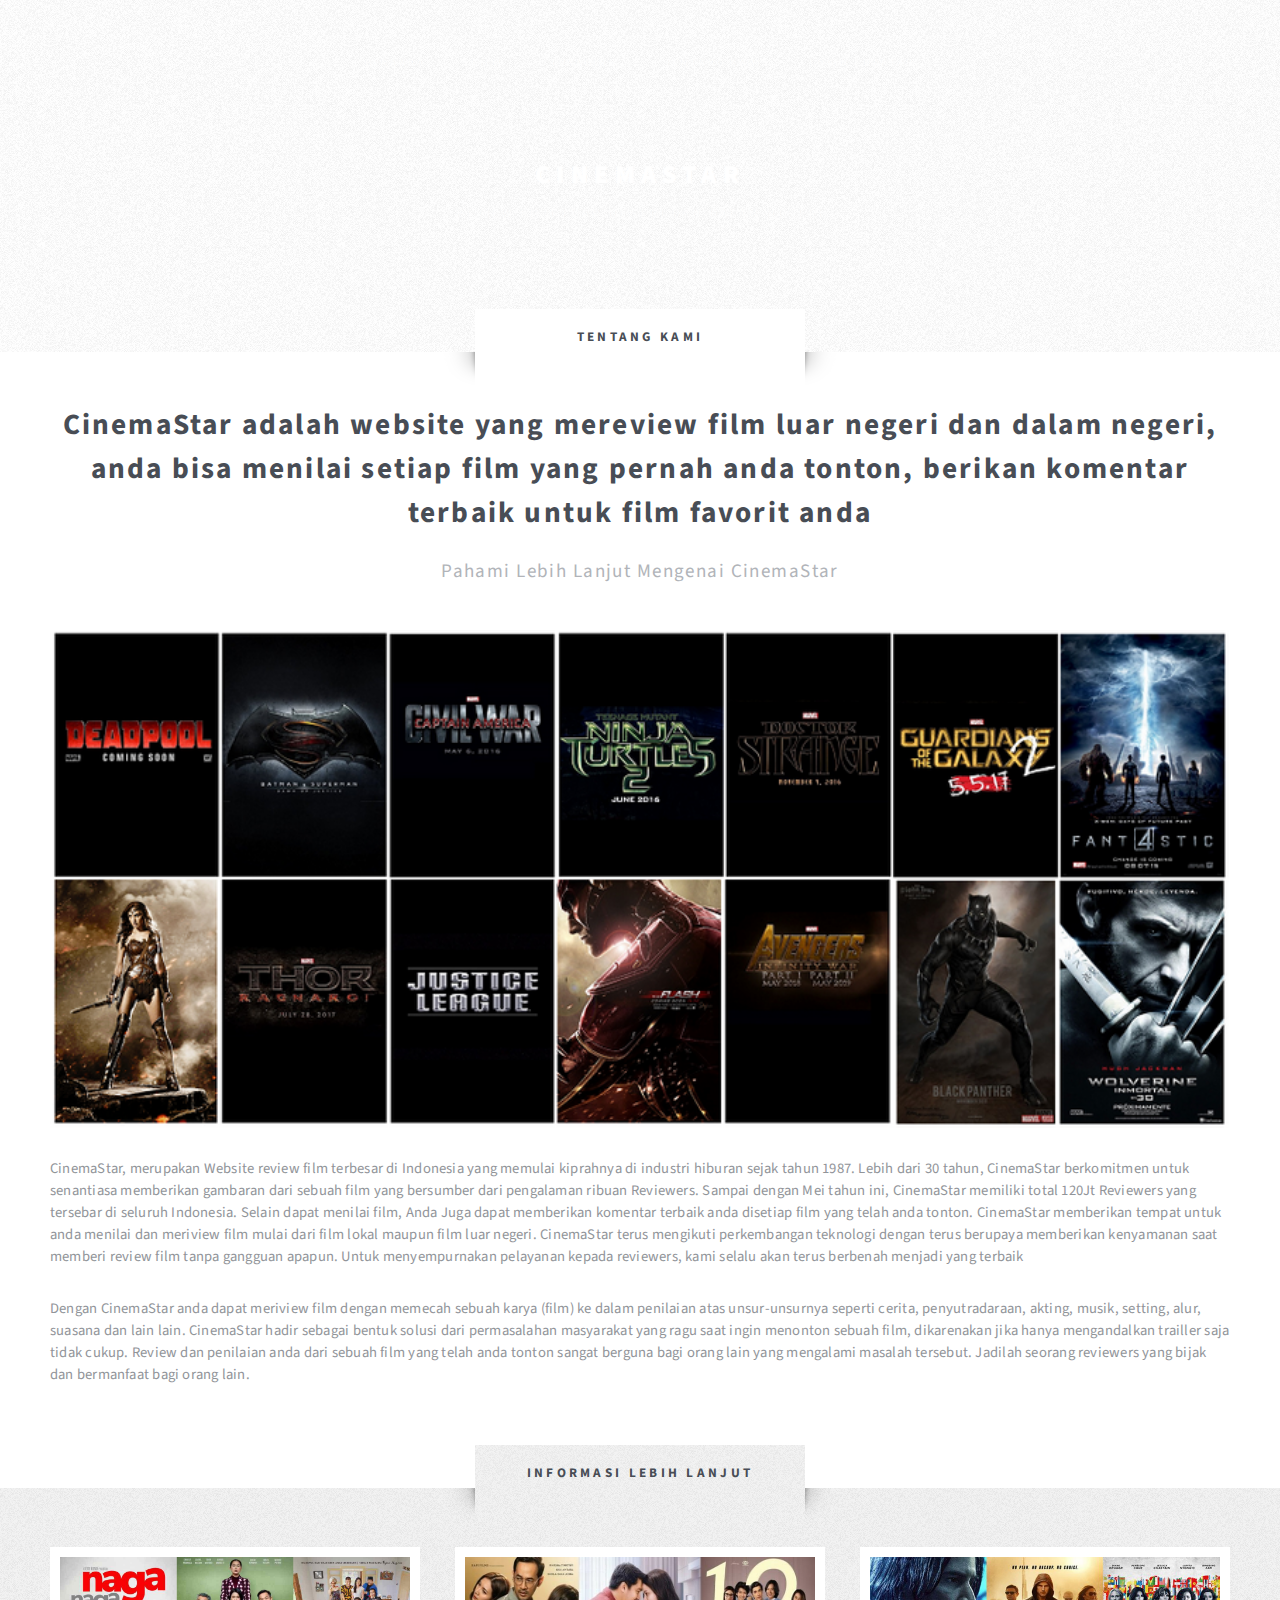
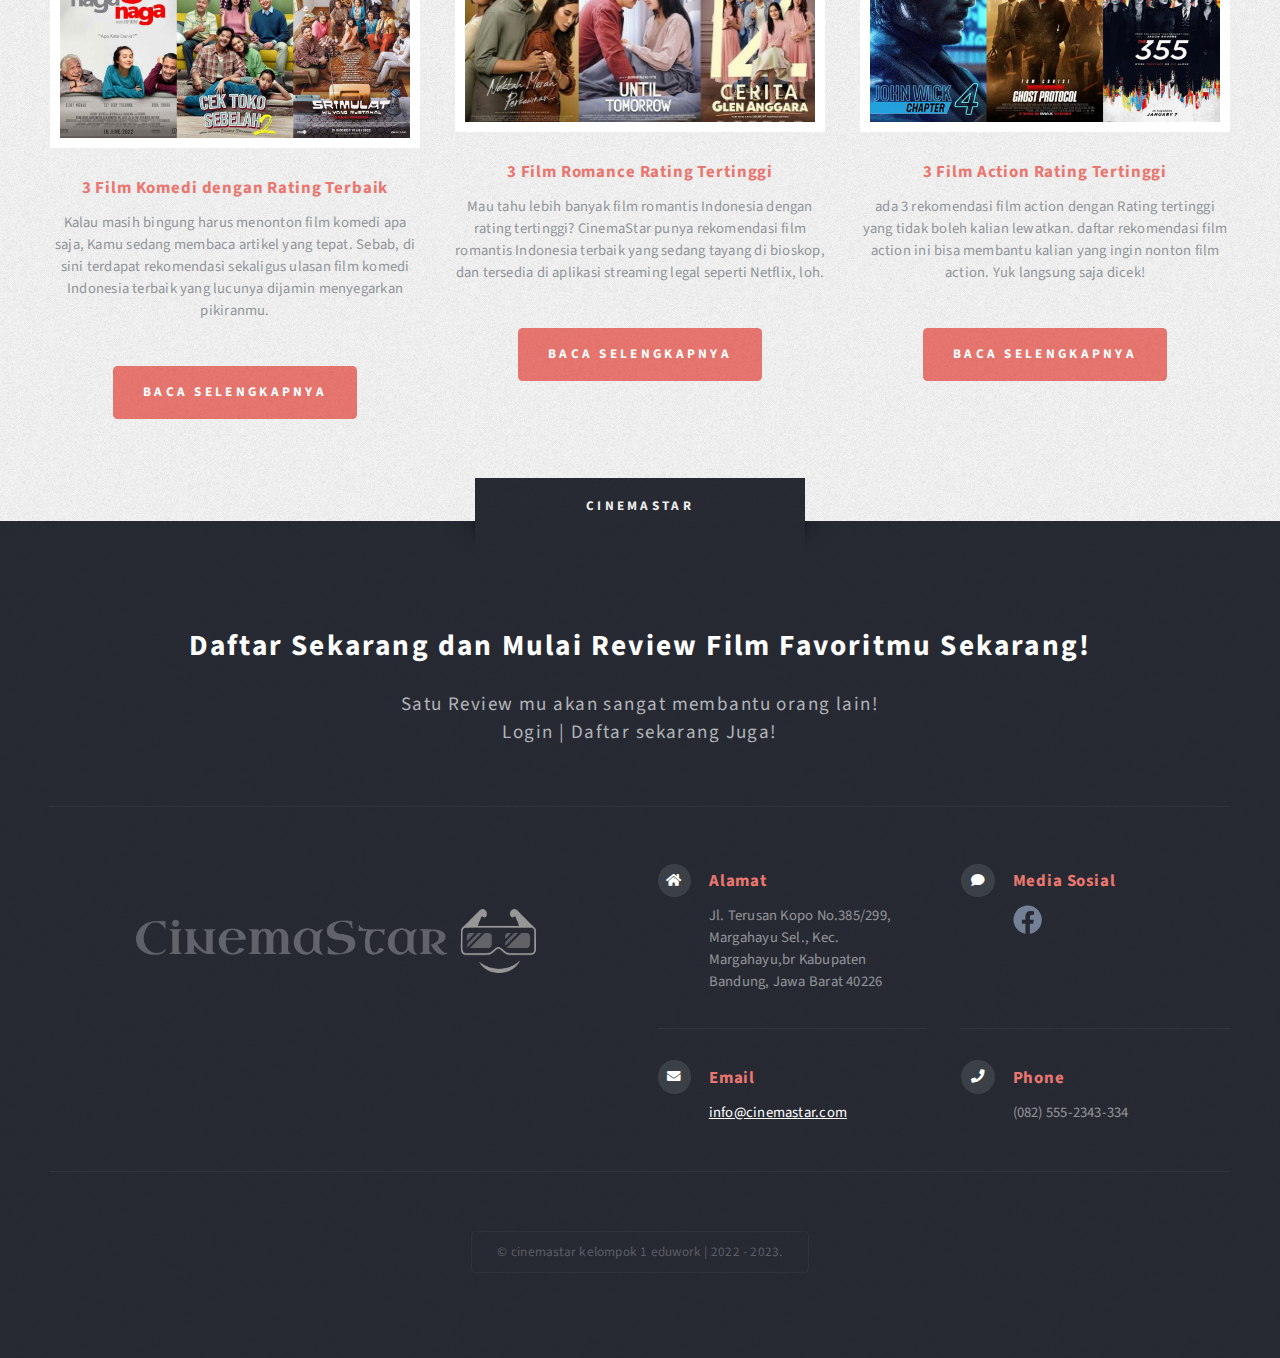
==== commit 7ff734bf: "Saifullah" ====
--- a/about_us.html
+++ b/about_us.html
@@ -117,11 +117,12 @@
 						<div class="col-6 col-12-medium ">
 							<br><br>
 							<center>
-								<iframe src="https://www.google.com/maps/embed?pb=!1m18!1m12!1m3!1d3960.4147903503203!2d107.57834587486145!3d-6.960298793040131!2m3!1f0!2f0!3f0!3m2!1i1024!2i768!4f13.1!3m3!1m2!1s0x2e68e8d1e2a33ac1%3A0xbcf0e96329f2d286!2sMiko%20Mall%2C%20Jl.%20Raya%20Kopo%2C%20Margasuka%2C%20Kec.%20Babakan%20Ciparay%2C%20Kota%20Bandung%2C%20Jawa%20Barat%2040225!5e0!3m2!1sid!2sid!4v1686124847810!5m2!1sid!2sid" width="500" height="400px" style="border: 1%;" allowfullscreen="" loading="lazy" referrerpolicy="no-referrer-when-downgrade"></iframe>
+							<img src="images/about2.png" alt="" width="400px">
 						</center>
 						</div>
 						<div class="col-6 col-12-medium">
-							<h1 style="margin-bottom: 40px; text-align: center;">CONTACT</h1>
+
+							<!-- Contact -->
 								<section class="feature-list small">
 									<div class="row">
 										<div class="col-6 col-12-small">
@@ -135,13 +136,9 @@
 										<div class="col-6 col-12-small">
 											<section>
 												<h3 class="icon solid fa-comment">Media Sosial</h3>
-												<p >
-													Facebook  : @CinemaStar
-													Instagram : @CinemaStar
-													Twitter	  : @CinemaStar
-
+												<p>
+													<a href="#"><svg xmlns="http://www.w3.org/2000/svg" height="2em" viewBox="0 0 512 512"><!--! Font Awesome Free 6.4.0 by @fontawesome - https://fontawesome.com License - https://fontawesome.com/license (Commercial License) Copyright 2023 Fonticons, Inc. --><style>svg{fill:#738096}</style><path d="M504 256C504 119 393 8 256 8S8 119 8 256c0 123.78 90.69 226.38 209.25 245V327.69h-63V256h63v-54.64c0-62.15 37-96.48 93.67-96.48 27.14 0 55.52 4.84 55.52 4.84v61h-31.28c-30.8 0-40.41 19.12-40.41 38.73V256h68.78l-11 71.69h-57.78V501C413.31 482.38 504 379.78 504 256z"/></svg></a>
 												</p>
-
 											</section>
 										</div>
 										<div class="col-6 col-12-small">
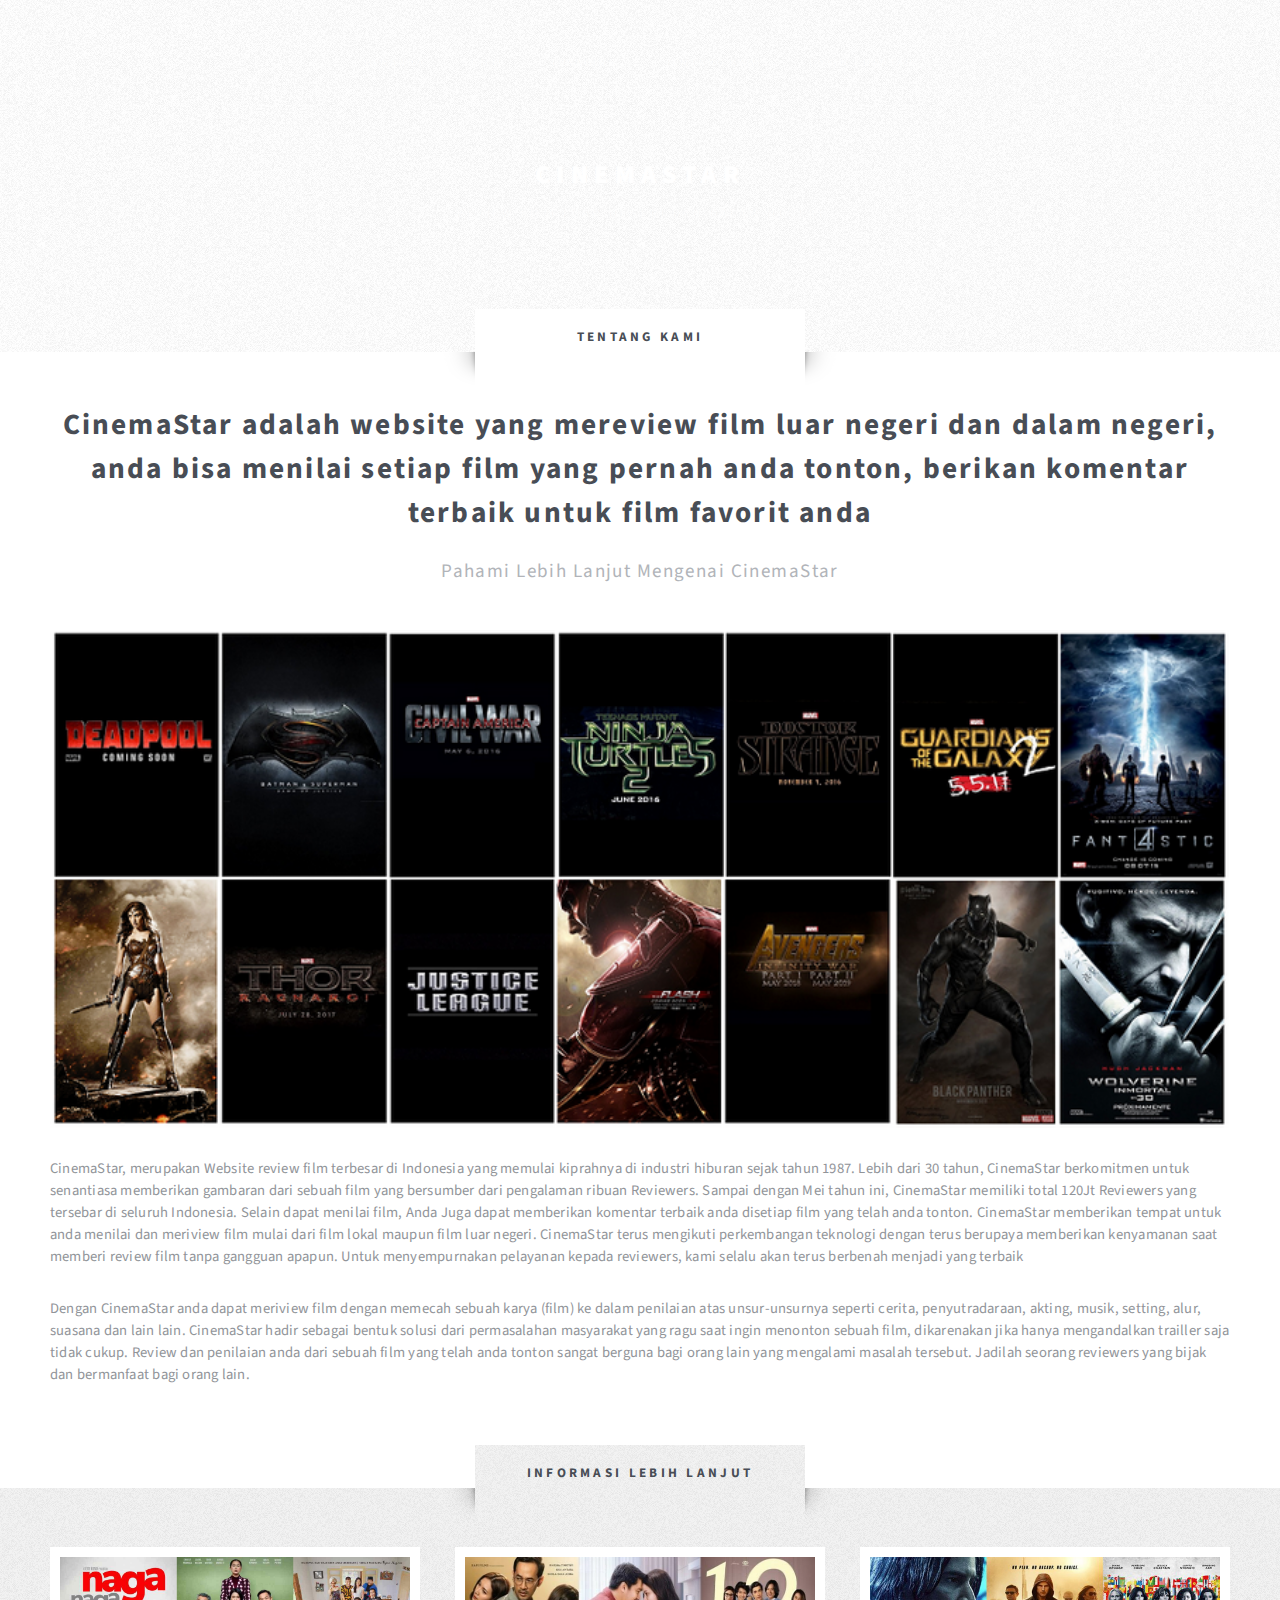
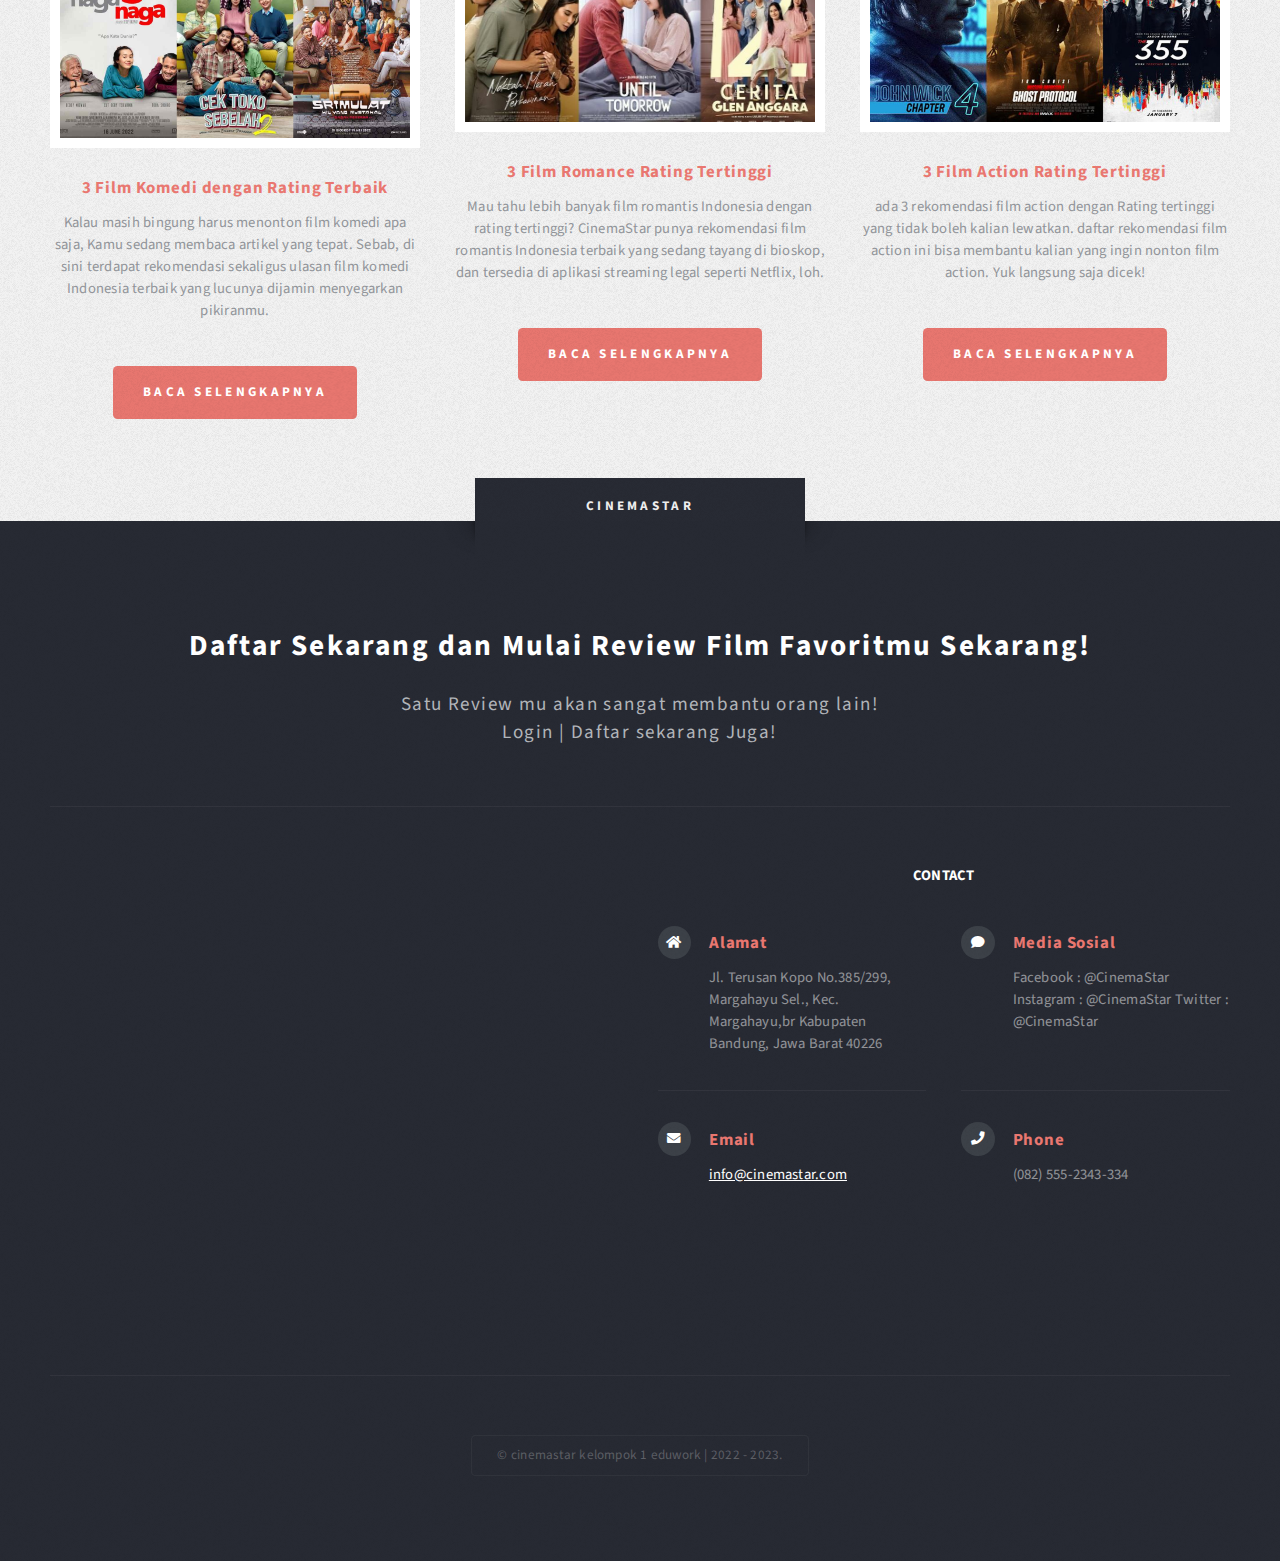
==== commit e2e67a53: "Merge pull request #12 from heruseptiana99/Nada" ====
--- a/about_us.html
+++ b/about_us.html
@@ -117,12 +117,11 @@
 						<div class="col-6 col-12-medium ">
 							<br><br>
 							<center>
-							<img src="images/about2.png" alt="" width="400px">
+								<iframe src="https://www.google.com/maps/embed?pb=!1m18!1m12!1m3!1d3960.4147903503203!2d107.57834587486145!3d-6.960298793040131!2m3!1f0!2f0!3f0!3m2!1i1024!2i768!4f13.1!3m3!1m2!1s0x2e68e8d1e2a33ac1%3A0xbcf0e96329f2d286!2sMiko%20Mall%2C%20Jl.%20Raya%20Kopo%2C%20Margasuka%2C%20Kec.%20Babakan%20Ciparay%2C%20Kota%20Bandung%2C%20Jawa%20Barat%2040225!5e0!3m2!1sid!2sid!4v1686124847810!5m2!1sid!2sid" width="500" height="400px" style="border: 1%;" allowfullscreen="" loading="lazy" referrerpolicy="no-referrer-when-downgrade"></iframe>
 						</center>
 						</div>
 						<div class="col-6 col-12-medium">
-
-							<!-- Contact -->
+							<h1 style="margin-bottom: 40px; text-align: center;">CONTACT</h1>
 								<section class="feature-list small">
 									<div class="row">
 										<div class="col-6 col-12-small">
@@ -136,9 +135,13 @@
 										<div class="col-6 col-12-small">
 											<section>
 												<h3 class="icon solid fa-comment">Media Sosial</h3>
-												<p>
-													<a href="#"><svg xmlns="http://www.w3.org/2000/svg" height="2em" viewBox="0 0 512 512"><!--! Font Awesome Free 6.4.0 by @fontawesome - https://fontawesome.com License - https://fontawesome.com/license (Commercial License) Copyright 2023 Fonticons, Inc. --><style>svg{fill:#738096}</style><path d="M504 256C504 119 393 8 256 8S8 119 8 256c0 123.78 90.69 226.38 209.25 245V327.69h-63V256h63v-54.64c0-62.15 37-96.48 93.67-96.48 27.14 0 55.52 4.84 55.52 4.84v61h-31.28c-30.8 0-40.41 19.12-40.41 38.73V256h68.78l-11 71.69h-57.78V501C413.31 482.38 504 379.78 504 256z"/></svg></a>
+												<p >
+													Facebook  : @CinemaStar
+													Instagram : @CinemaStar
+													Twitter	  : @CinemaStar
+
 												</p>
+
 											</section>
 										</div>
 										<div class="col-6 col-12-small">
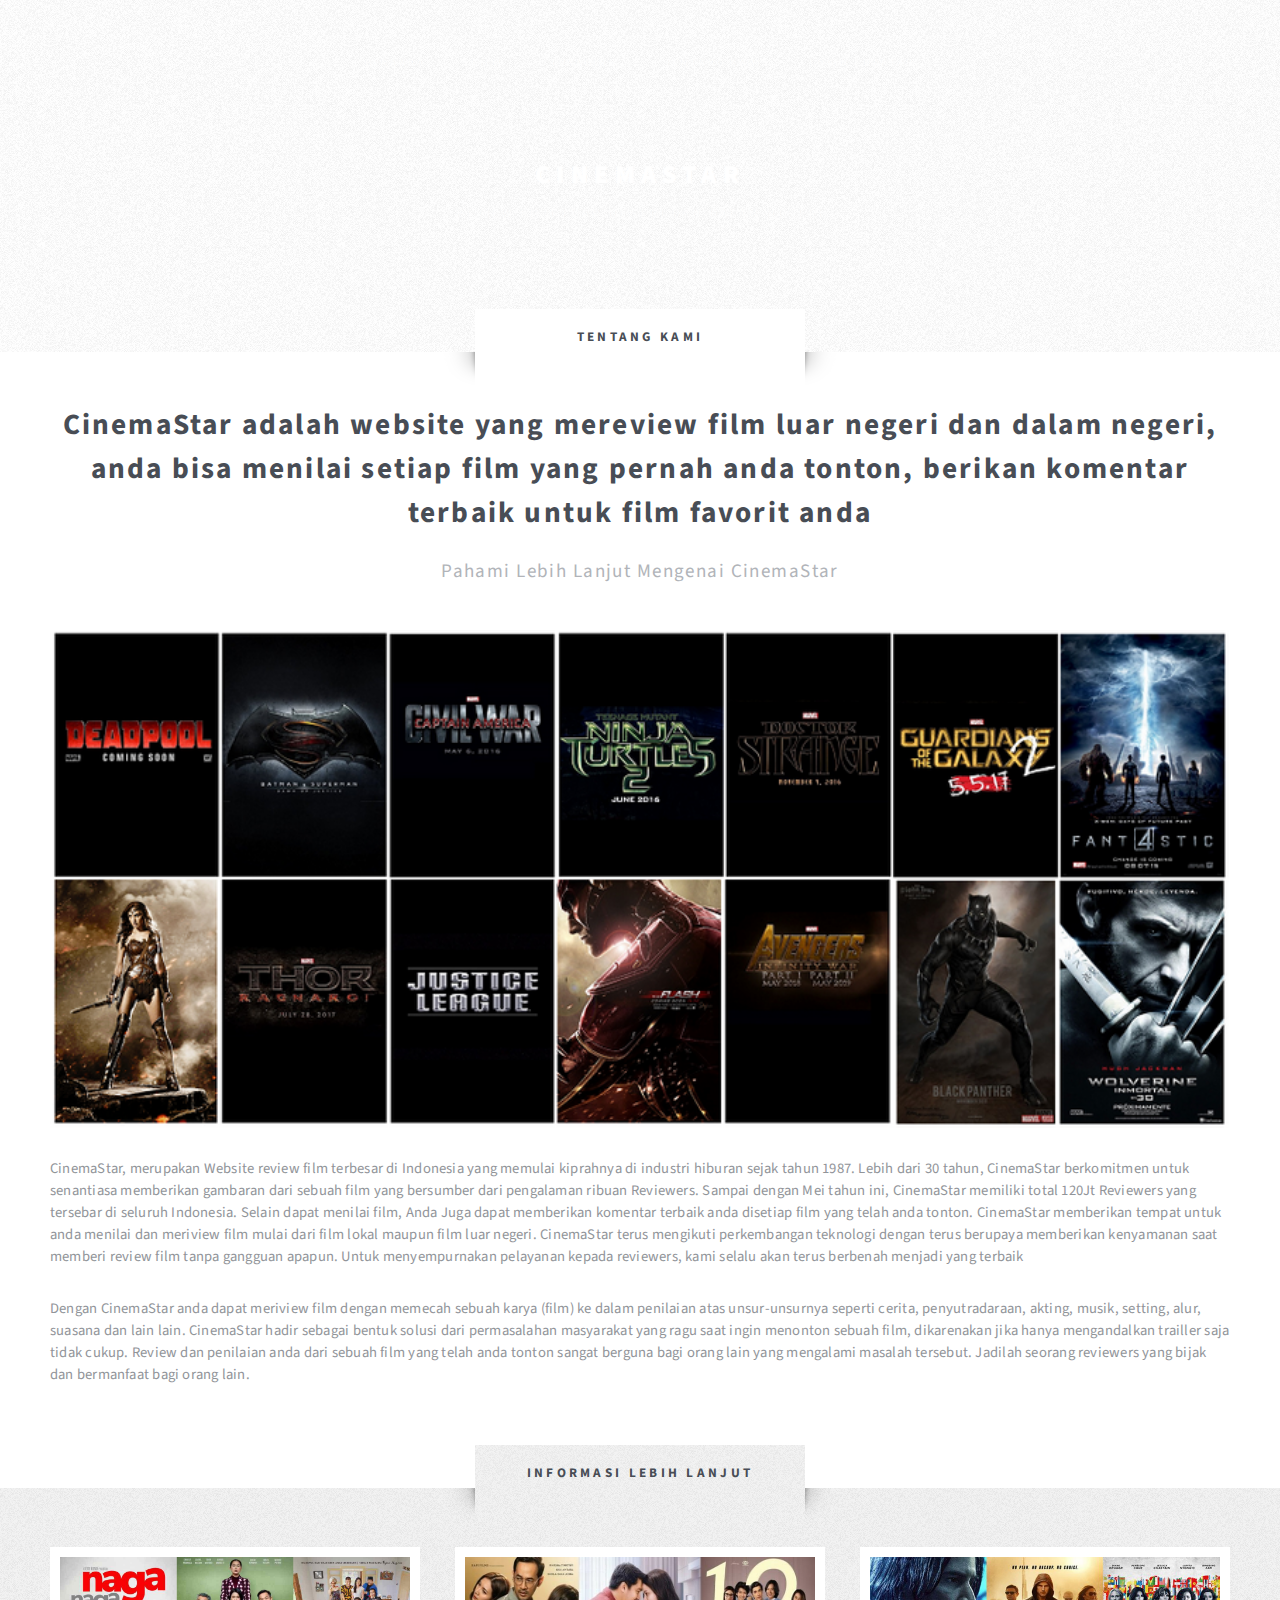
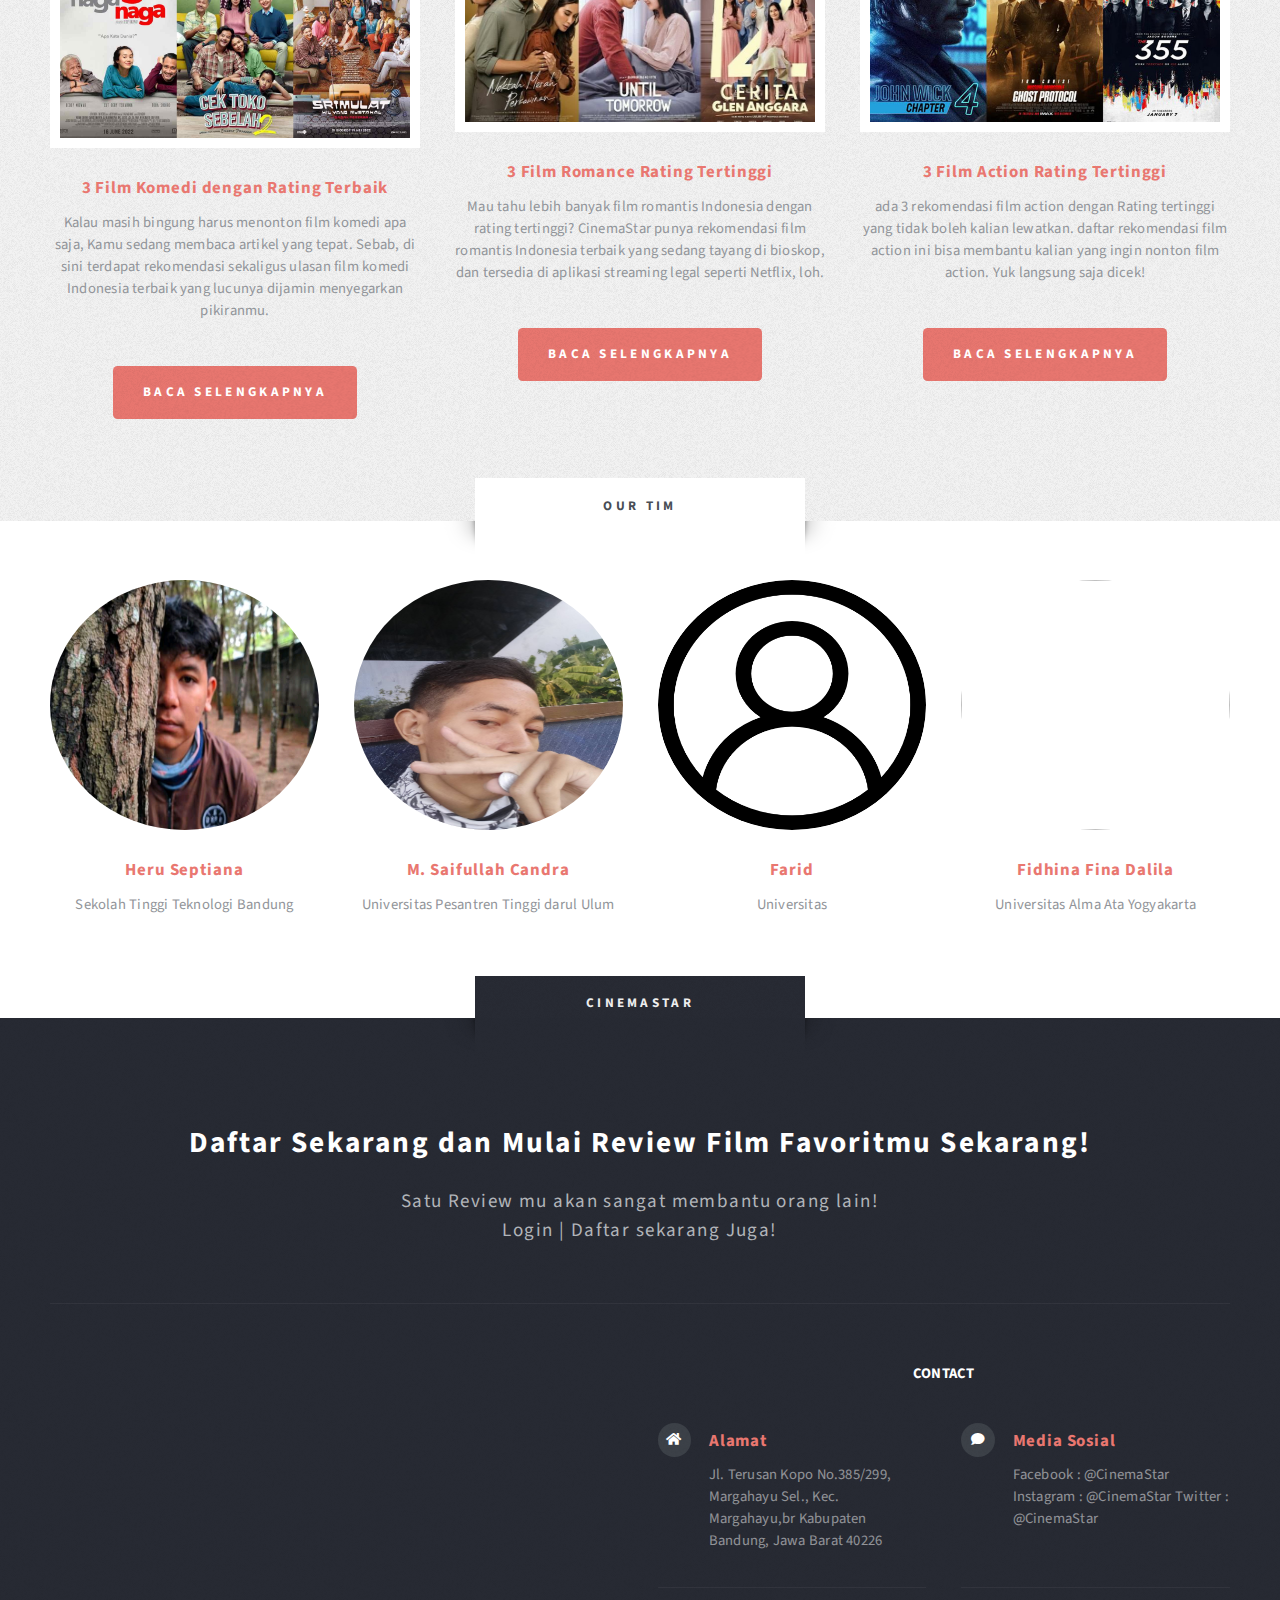
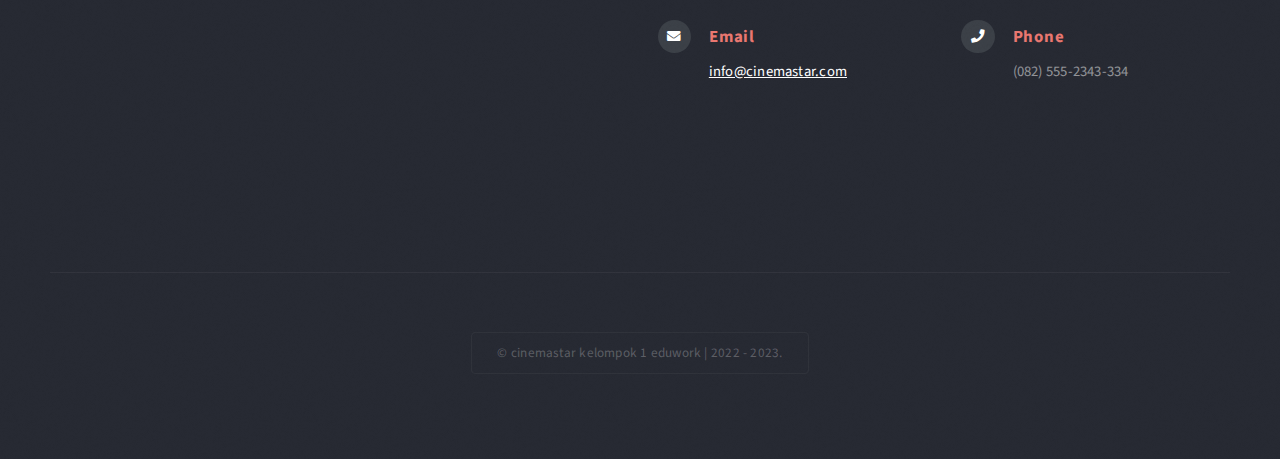
==== commit 8b99c150: "revisi kesekian kali" ====
--- a/about_us.html
+++ b/about_us.html
@@ -21,11 +21,11 @@
 					<!-- Nav -->
 						<nav id="nav">
 							<ul>
-								<li class="current"><a href="index.html">Beranda</a></li>
-								<li><a href="film.html">Film</a></li>
+								<li class="current"><a href="index.php">Beranda</a></li>
+								<li><a href="film2.php">Film</a></li>
 								<li><a href="tranding.php">Tranding</a></li>
 								<li><a href="about_us.html">Tentang Kami</a></li>
-								<li><a href="login.html">LOGIN | DAFTAR</a></li>
+								<li><a href="login.php">LOGIN | DAFTAR</a></li>
 							</ul>
 						</nav>
 
@@ -96,6 +96,42 @@
 									<ul class="actions">
 										<li><a href="isi_about_3.php" class="button style1">Baca Selengkapnya</a></li>
 									</ul>
+								</section>
+							</div>
+						</div>
+					</div>
+				</section>
+
+				<section id="highlights" class="wrapper style2">
+					<div class="title">Our Tim</div>
+					<div class="container">
+						<div class="row aln-center">
+							<div class="col-3 col-12-medium">
+								<section class="highlight">
+									<a href="#" class="image featured rounded"><img src="images/heruseptiana.jpg"  width="200px" height="250px" style="border-radius: 100%;" alt="" /></a>
+									<h3><a href="#">Heru Septiana</a></h3>
+									<p>Sekolah Tinggi Teknologi Bandung</p>
+								</section>
+							</div>
+							<div class="col-3 col-12-medium">
+								<section class="highlight">
+									<a href="#" class="image featured"><img src="images/saiful.jpg"  width="200px" height="250px" style="border-radius: 100%;" alt="" /></a>
+									<h3><a href="#">M. Saifullah Candra</a></h3>
+									<p>Universitas Pesantren Tinggi darul Ulum</p>
+								</section>
+							</div>
+							<div class="col-3 col-12-medium">
+								<section class="highlight">
+									<a href="#" class="image featured"><img src="images/default.png"  width="200px" height="250px" style="border-radius: 100%;" alt="" /></a>
+									<h3><a href="#">Farid</a></h3>
+									<p>Universitas</p>
+								</section>
+							</div>
+							<div class="col-3 col-12-medium">
+								<section class="highlight">
+									<a href="#" class="image featured"><img src="images/nada1.jpg" width="200px" height="250px" style="border-radius: 100%;" alt="" /></a>
+									<h3><a href="#">Fidhina Fina Dalila</a></h3>
+									<p> Universitas Alma Ata Yogyakarta </p>
 								</section>
 							</div>
 						</div>
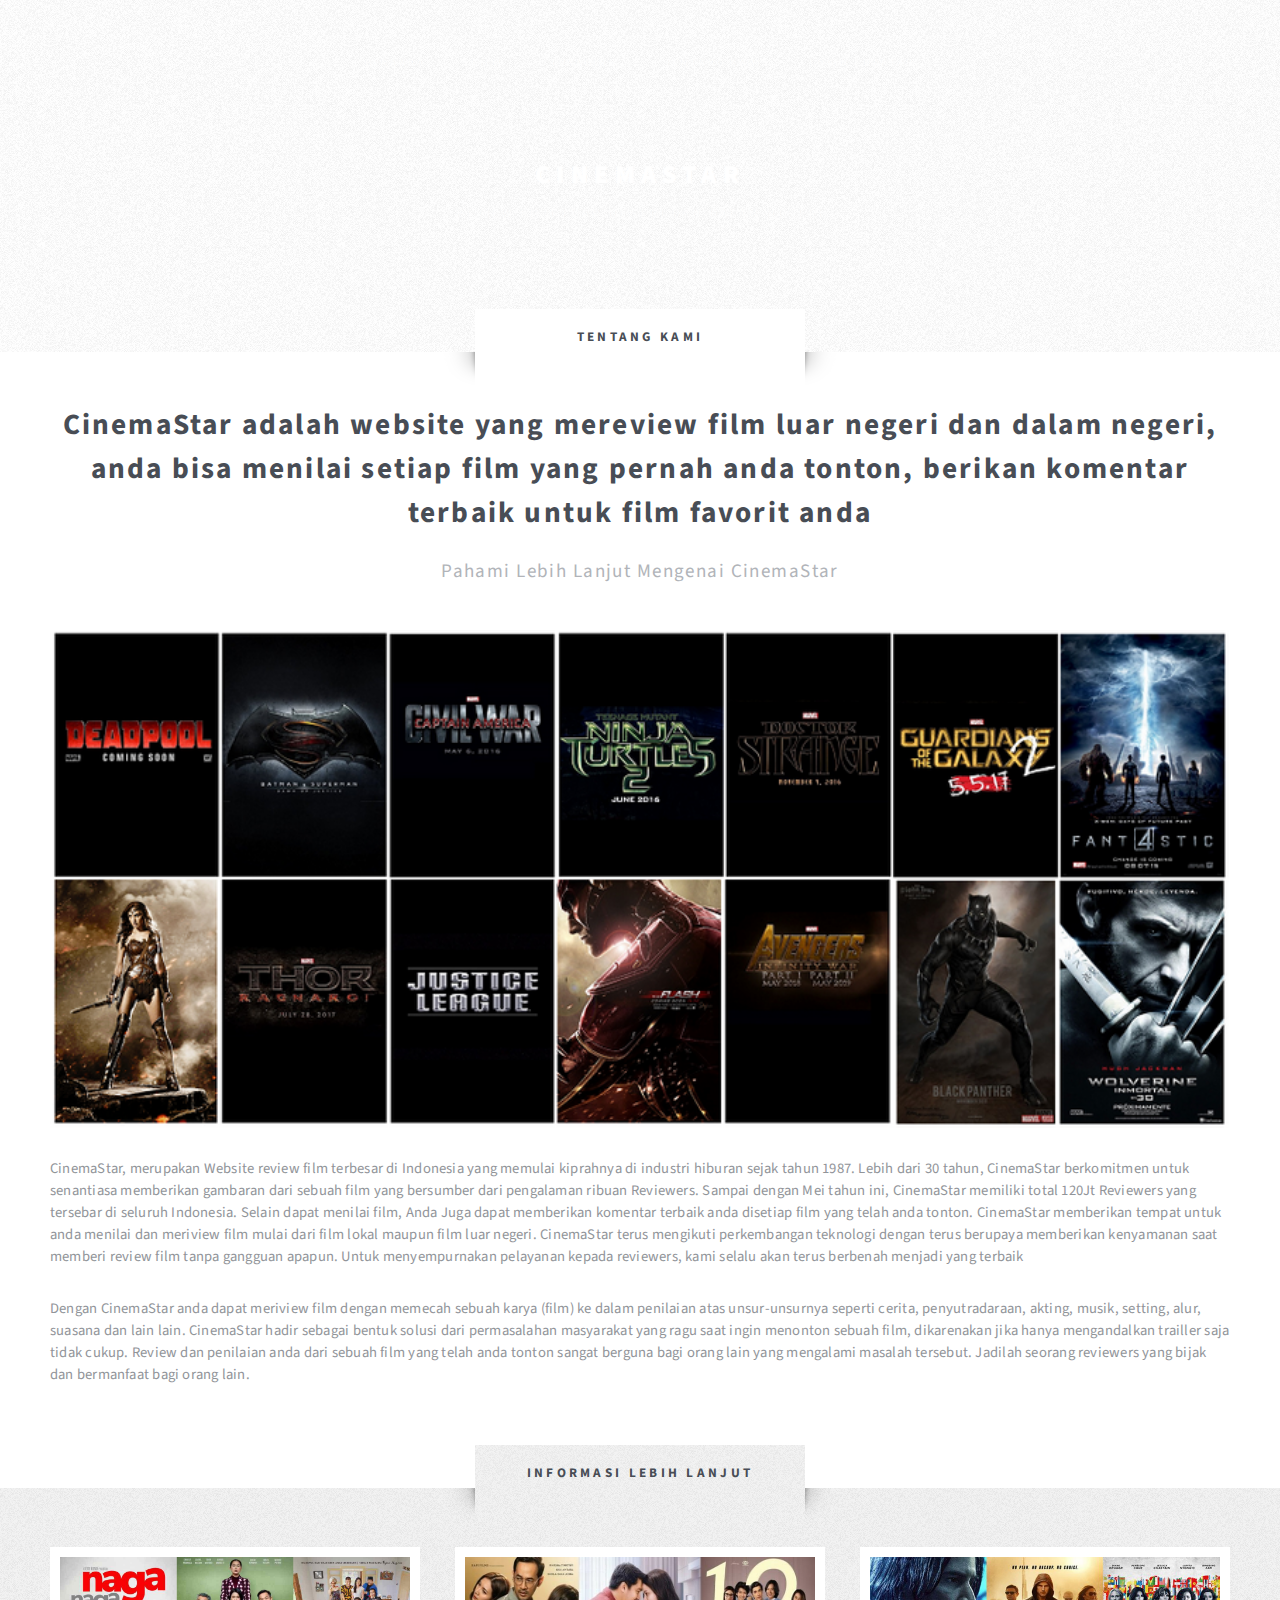
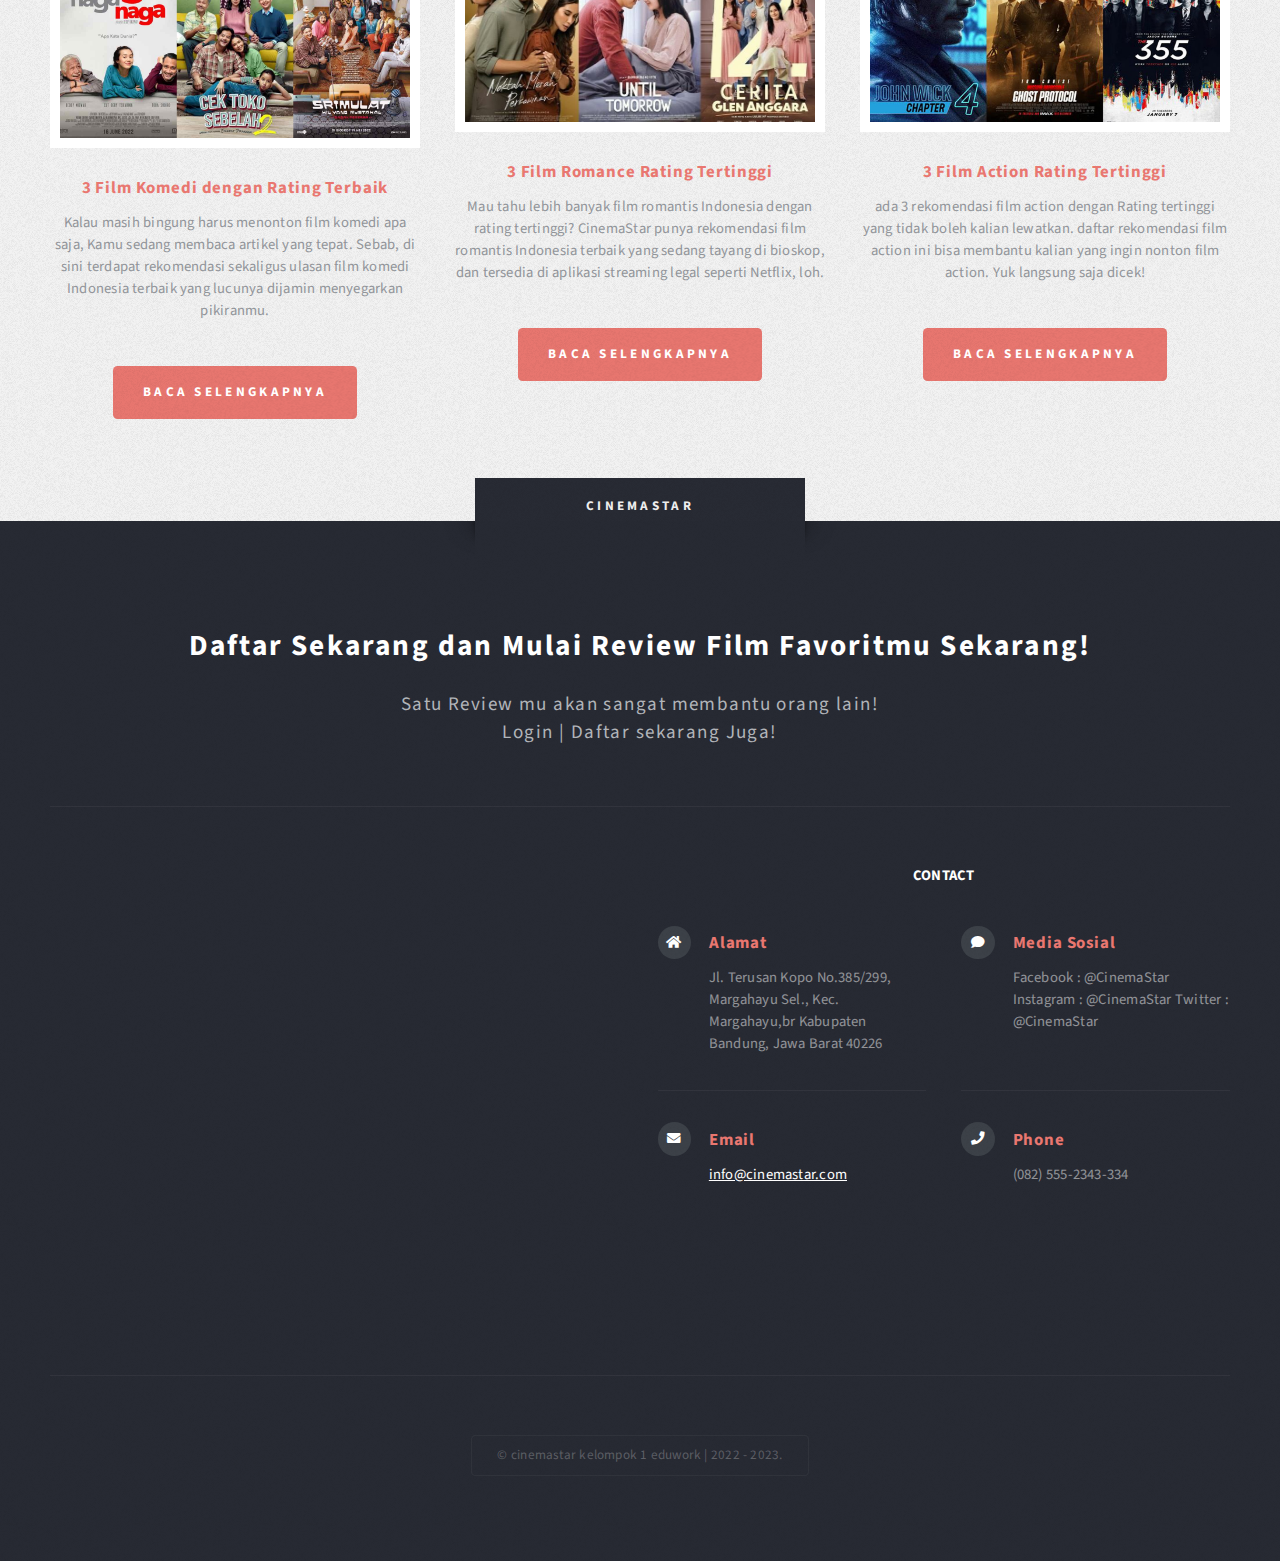
==== commit 08127412: "Merge pull request #32 from heruseptiana99/heru" ====
--- a/about_us.html
+++ b/about_us.html
@@ -21,11 +21,11 @@
 					<!-- Nav -->
 						<nav id="nav">
 							<ul>
-								<li class="current"><a href="index.php">Beranda</a></li>
+								<li class="current"><a href="index.html">Beranda</a></li>
 								<li><a href="film2.php">Film</a></li>
 								<li><a href="tranding.php">Tranding</a></li>
 								<li><a href="about_us.html">Tentang Kami</a></li>
-								<li><a href="login.php">LOGIN | DAFTAR</a></li>
+								<li><a href="login.html">LOGIN | DAFTAR</a></li>
 							</ul>
 						</nav>
 
@@ -96,42 +96,6 @@
 									<ul class="actions">
 										<li><a href="isi_about_3.php" class="button style1">Baca Selengkapnya</a></li>
 									</ul>
-								</section>
-							</div>
-						</div>
-					</div>
-				</section>
-
-				<section id="highlights" class="wrapper style2">
-					<div class="title">Our Tim</div>
-					<div class="container">
-						<div class="row aln-center">
-							<div class="col-3 col-12-medium">
-								<section class="highlight">
-									<a href="#" class="image featured rounded"><img src="images/heruseptiana.jpg"  width="200px" height="250px" style="border-radius: 100%;" alt="" /></a>
-									<h3><a href="#">Heru Septiana</a></h3>
-									<p>Sekolah Tinggi Teknologi Bandung</p>
-								</section>
-							</div>
-							<div class="col-3 col-12-medium">
-								<section class="highlight">
-									<a href="#" class="image featured"><img src="images/saiful.jpg"  width="200px" height="250px" style="border-radius: 100%;" alt="" /></a>
-									<h3><a href="#">M. Saifullah Candra</a></h3>
-									<p>Universitas Pesantren Tinggi darul Ulum</p>
-								</section>
-							</div>
-							<div class="col-3 col-12-medium">
-								<section class="highlight">
-									<a href="#" class="image featured"><img src="images/default.png"  width="200px" height="250px" style="border-radius: 100%;" alt="" /></a>
-									<h3><a href="#">Farid</a></h3>
-									<p>Universitas</p>
-								</section>
-							</div>
-							<div class="col-3 col-12-medium">
-								<section class="highlight">
-									<a href="#" class="image featured"><img src="images/nada1.jpg" width="200px" height="250px" style="border-radius: 100%;" alt="" /></a>
-									<h3><a href="#">Fidhina Fina Dalila</a></h3>
-									<p> Universitas Alma Ata Yogyakarta </p>
 								</section>
 							</div>
 						</div>
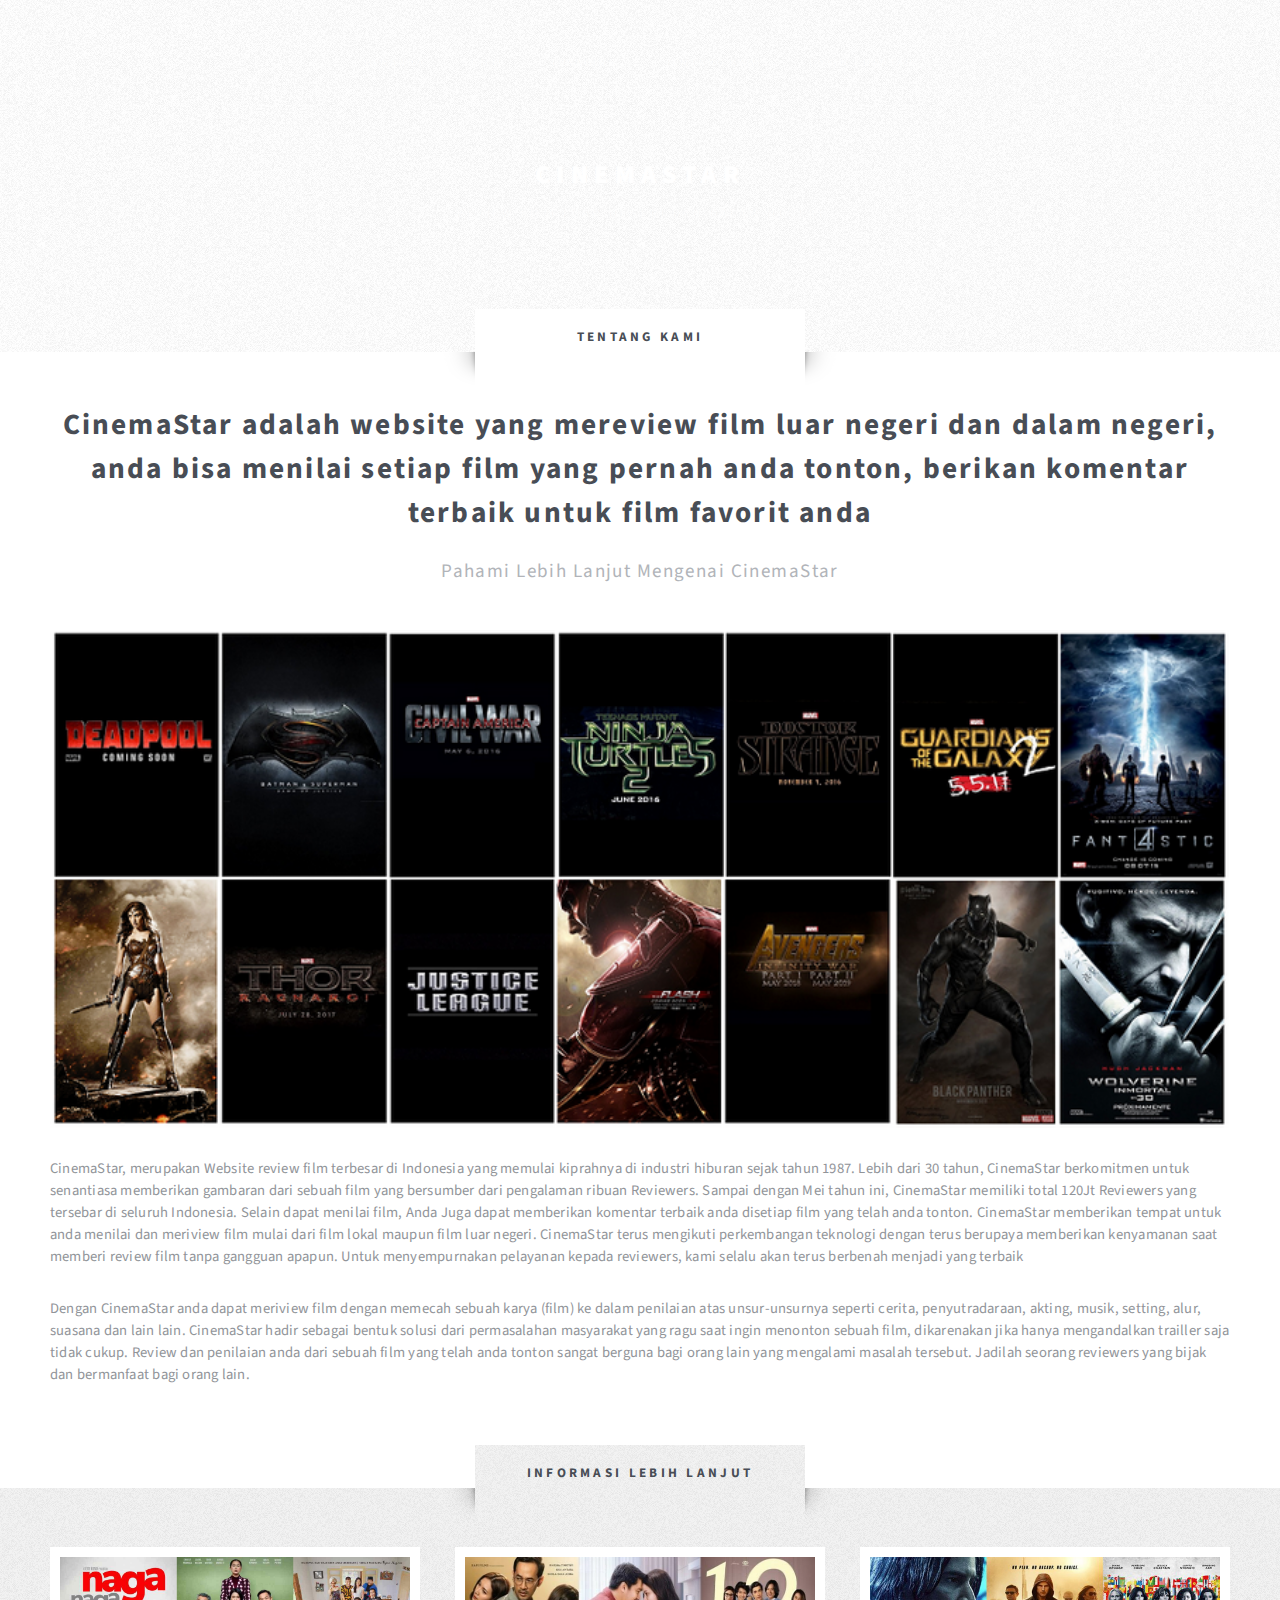
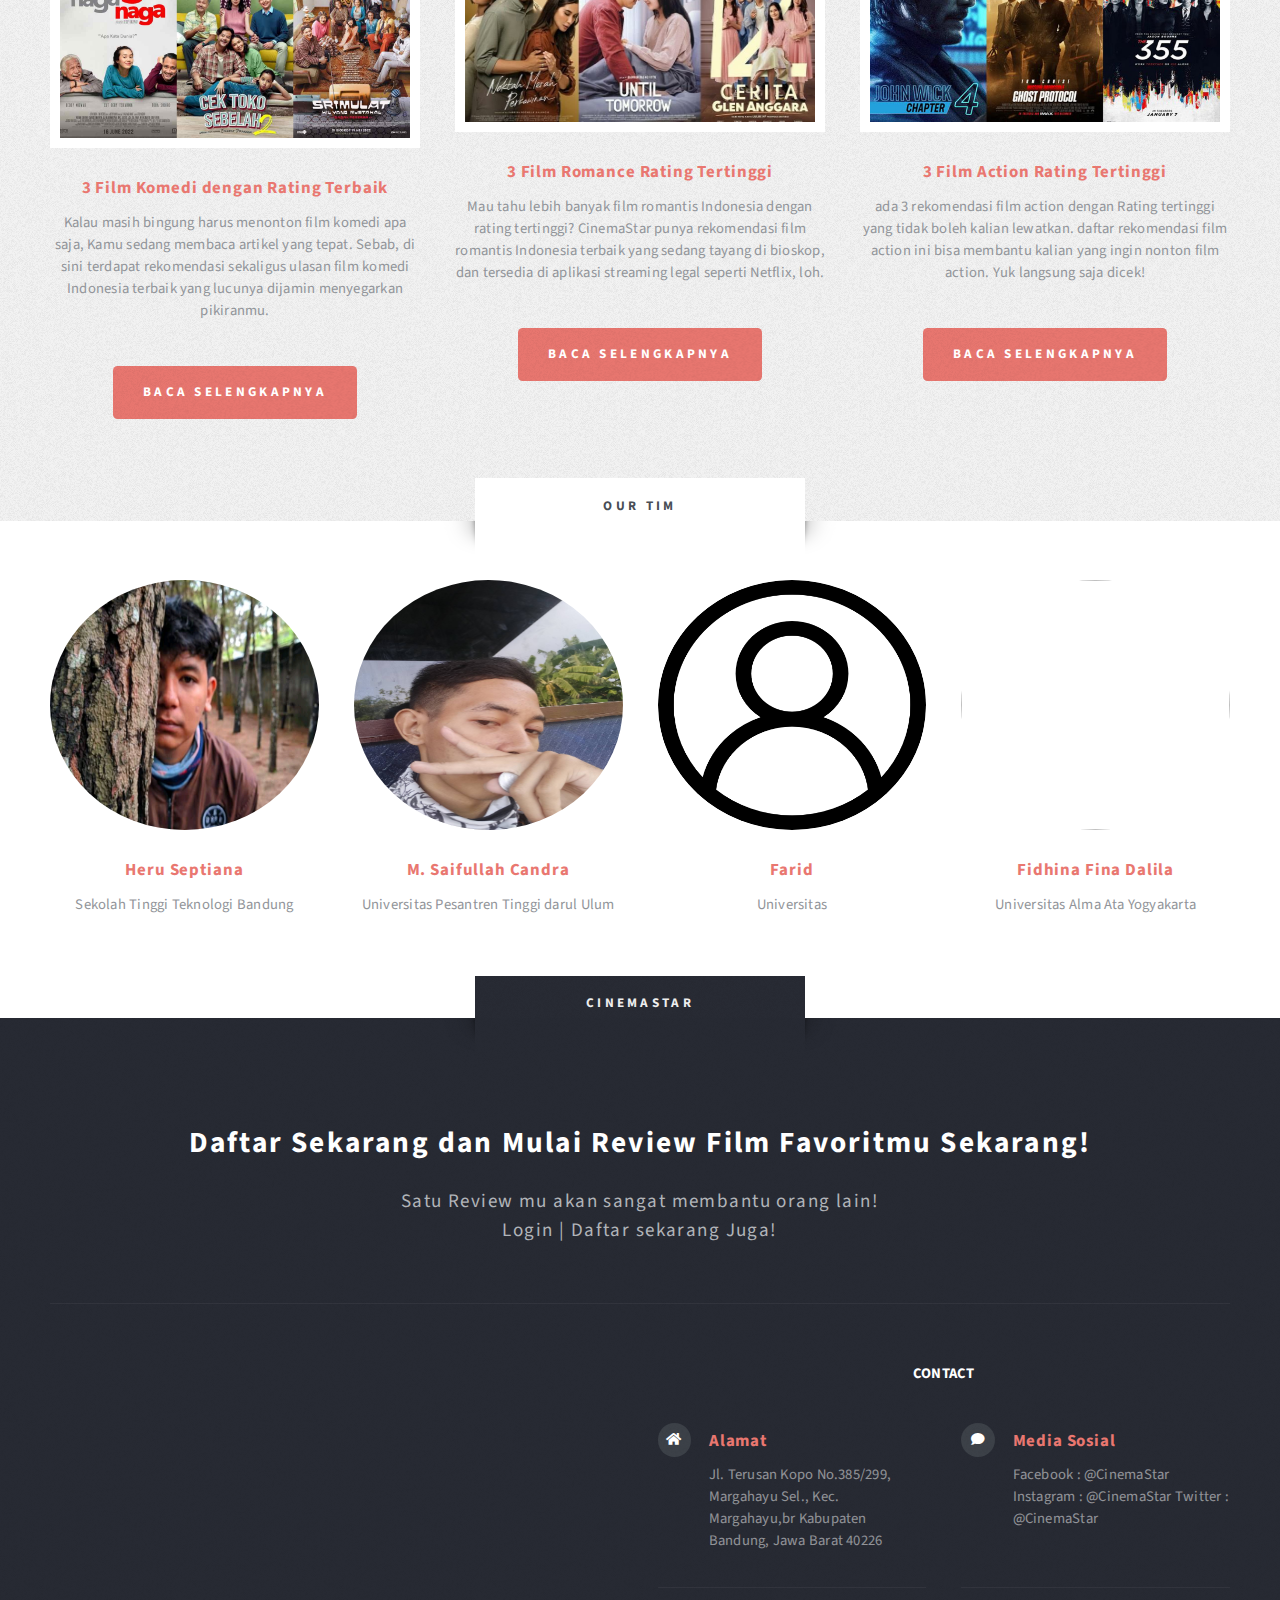
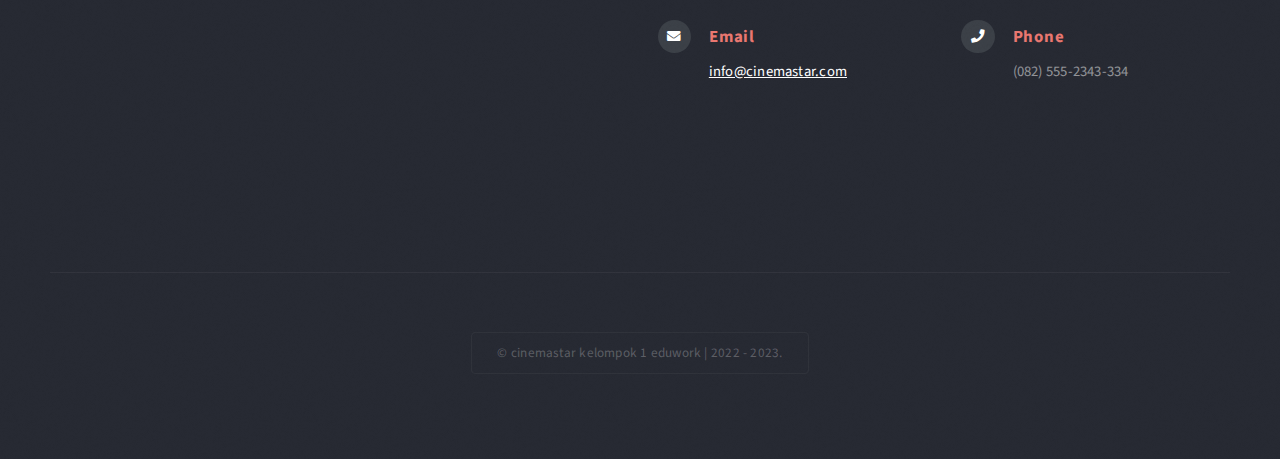
==== commit 95fdfd7f: "Merge pull request #33 from heruseptiana99/Nada" ====
--- a/about_us.html
+++ b/about_us.html
@@ -21,11 +21,11 @@
 					<!-- Nav -->
 						<nav id="nav">
 							<ul>
-								<li class="current"><a href="index.html">Beranda</a></li>
+								<li class="current"><a href="index.php">Beranda</a></li>
 								<li><a href="film2.php">Film</a></li>
 								<li><a href="tranding.php">Tranding</a></li>
 								<li><a href="about_us.html">Tentang Kami</a></li>
-								<li><a href="login.html">LOGIN | DAFTAR</a></li>
+								<li><a href="login.php">LOGIN | DAFTAR</a></li>
 							</ul>
 						</nav>
 
@@ -96,6 +96,42 @@
 									<ul class="actions">
 										<li><a href="isi_about_3.php" class="button style1">Baca Selengkapnya</a></li>
 									</ul>
+								</section>
+							</div>
+						</div>
+					</div>
+				</section>
+
+				<section id="highlights" class="wrapper style2">
+					<div class="title">Our Tim</div>
+					<div class="container">
+						<div class="row aln-center">
+							<div class="col-3 col-12-medium">
+								<section class="highlight">
+									<a href="#" class="image featured rounded"><img src="images/heruseptiana.jpg"  width="200px" height="250px" style="border-radius: 100%;" alt="" /></a>
+									<h3><a href="#">Heru Septiana</a></h3>
+									<p>Sekolah Tinggi Teknologi Bandung</p>
+								</section>
+							</div>
+							<div class="col-3 col-12-medium">
+								<section class="highlight">
+									<a href="#" class="image featured"><img src="images/saiful.jpg"  width="200px" height="250px" style="border-radius: 100%;" alt="" /></a>
+									<h3><a href="#">M. Saifullah Candra</a></h3>
+									<p>Universitas Pesantren Tinggi darul Ulum</p>
+								</section>
+							</div>
+							<div class="col-3 col-12-medium">
+								<section class="highlight">
+									<a href="#" class="image featured"><img src="images/default.png"  width="200px" height="250px" style="border-radius: 100%;" alt="" /></a>
+									<h3><a href="#">Farid</a></h3>
+									<p>Universitas</p>
+								</section>
+							</div>
+							<div class="col-3 col-12-medium">
+								<section class="highlight">
+									<a href="#" class="image featured"><img src="images/nada1.jpg" width="200px" height="250px" style="border-radius: 100%;" alt="" /></a>
+									<h3><a href="#">Fidhina Fina Dalila</a></h3>
+									<p> Universitas Alma Ata Yogyakarta </p>
 								</section>
 							</div>
 						</div>
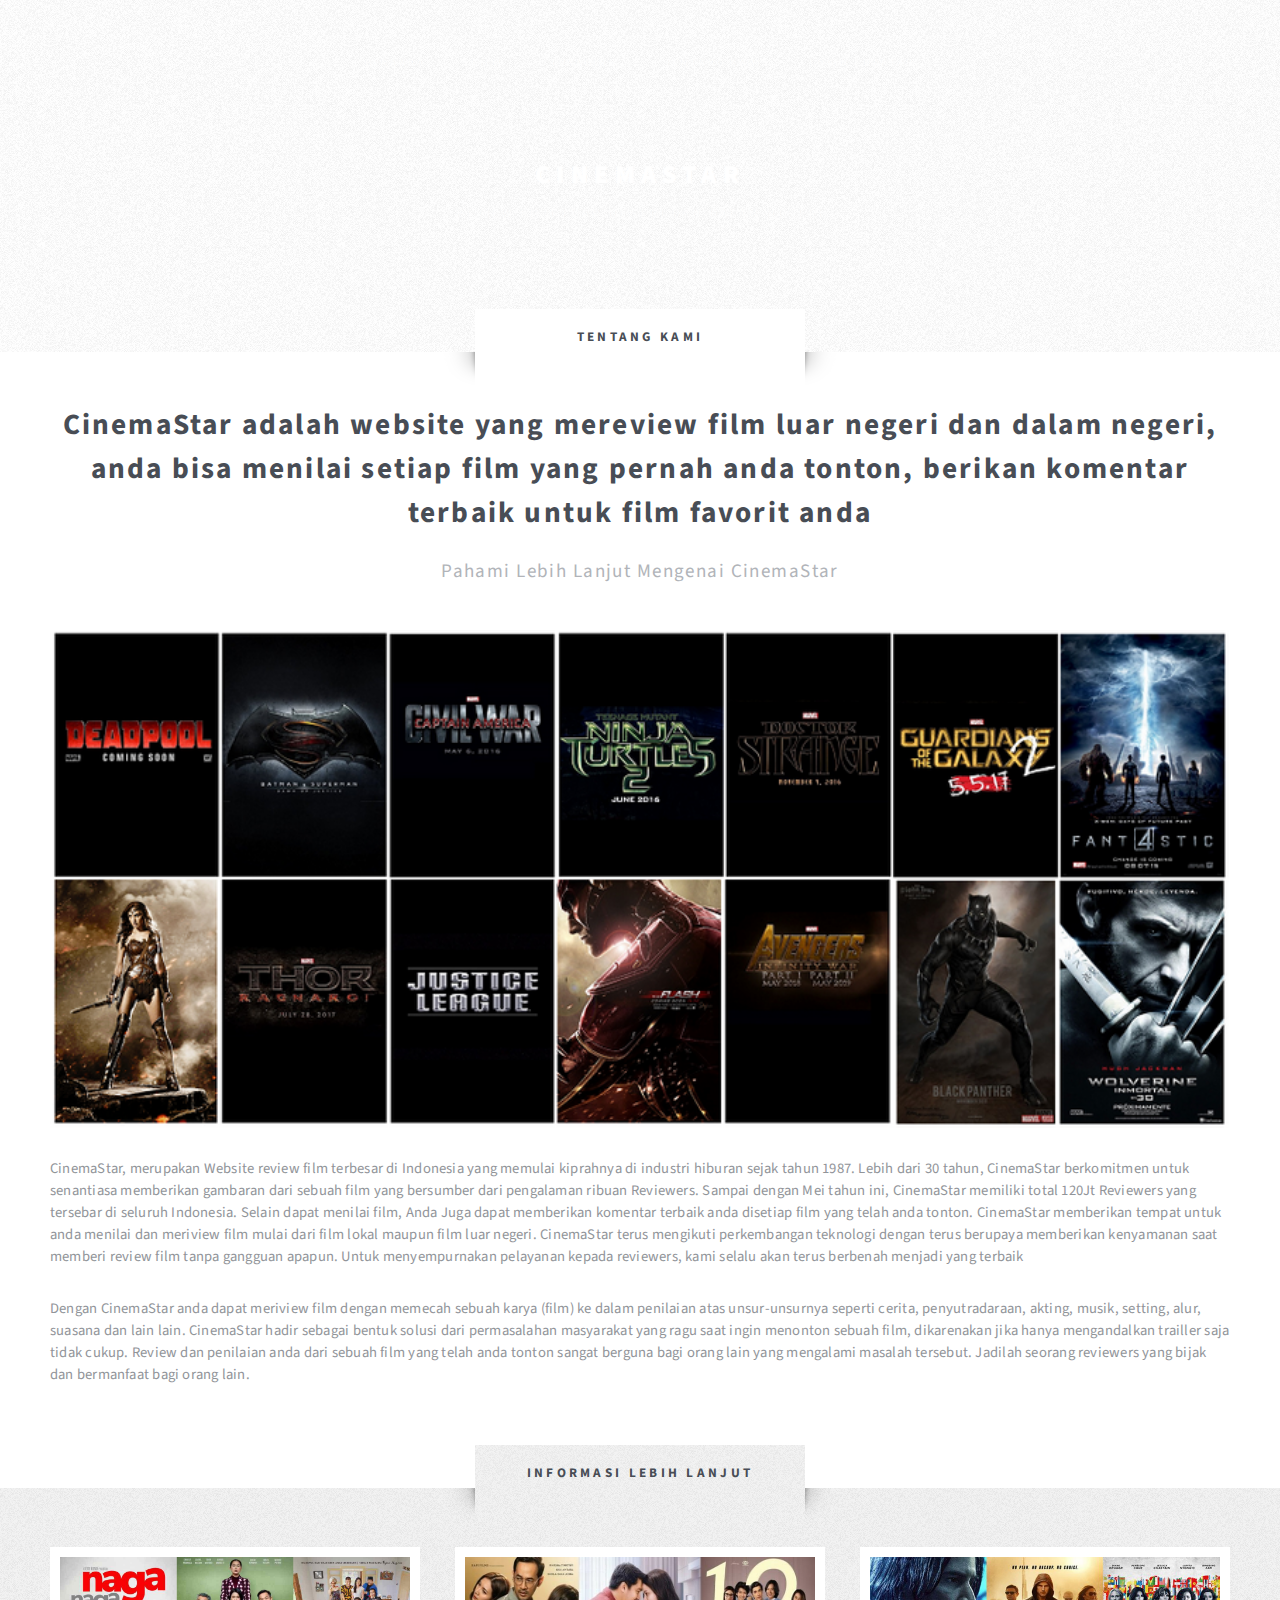
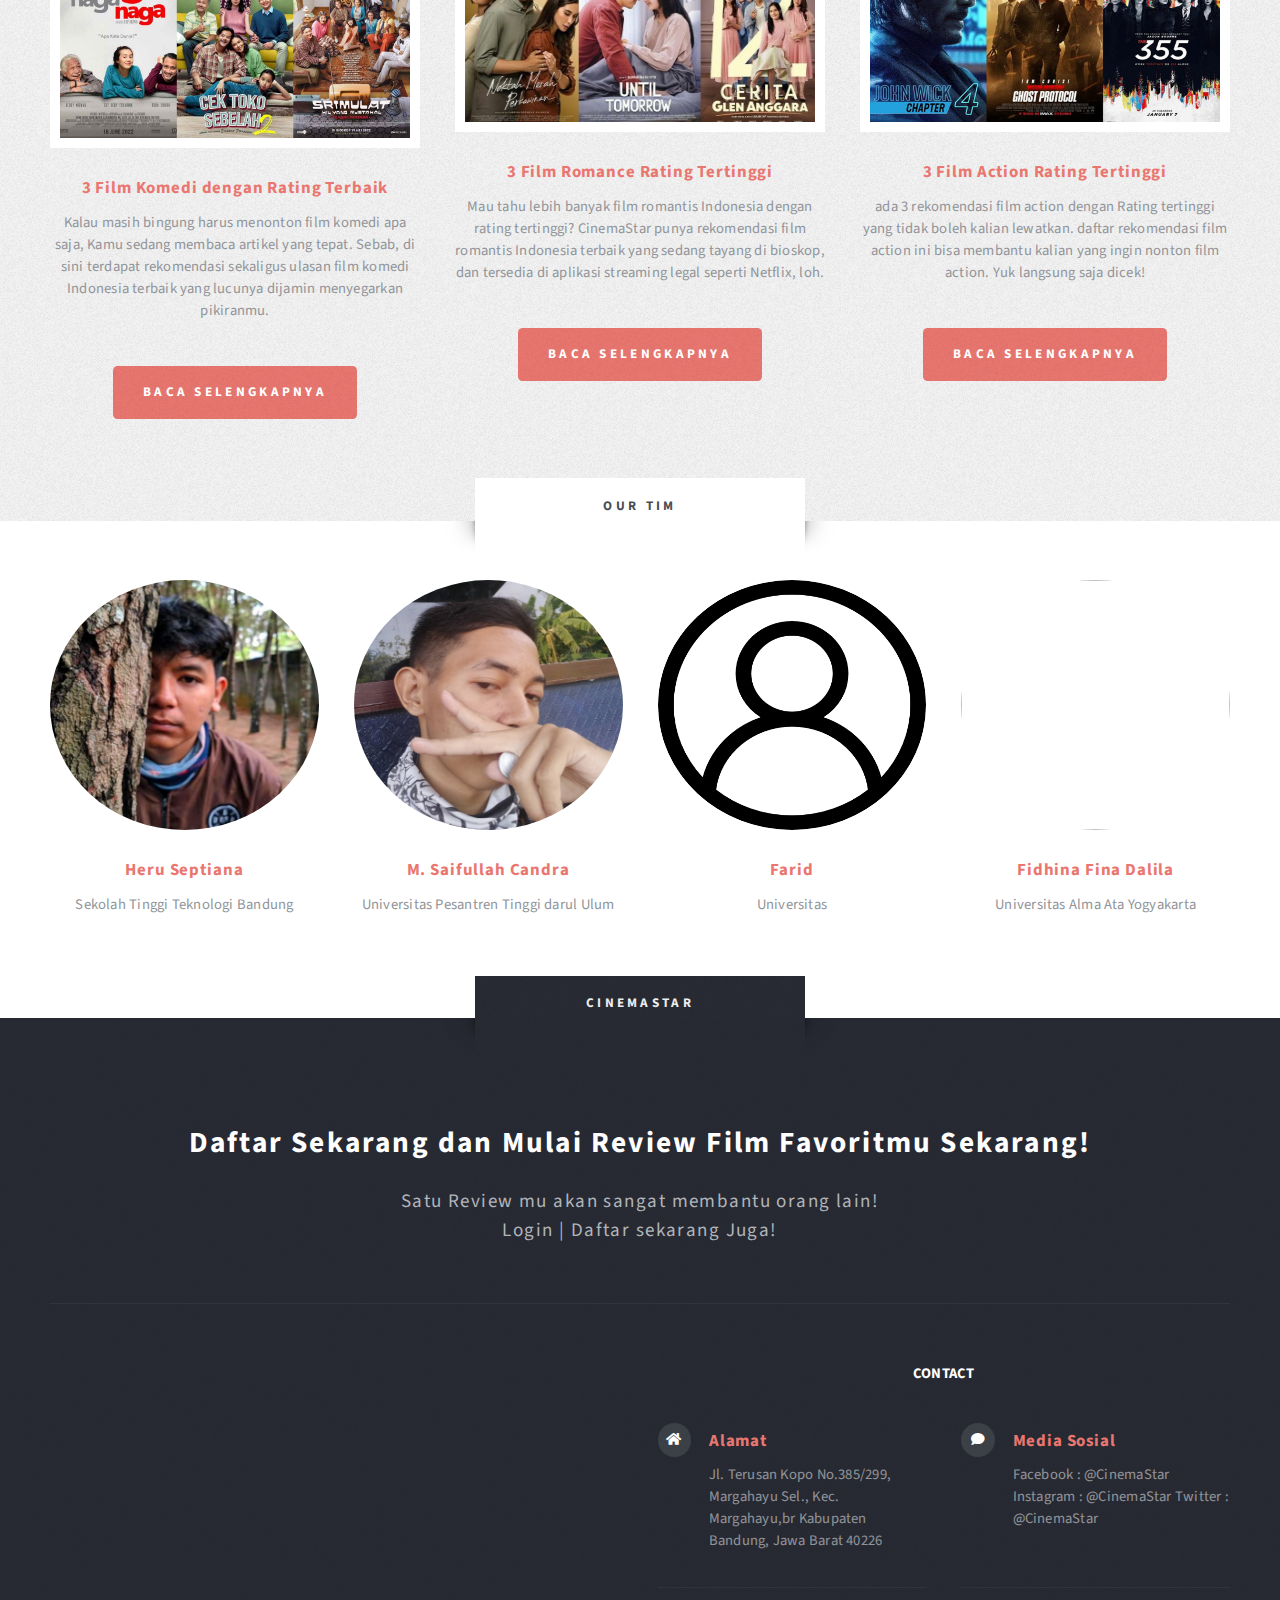
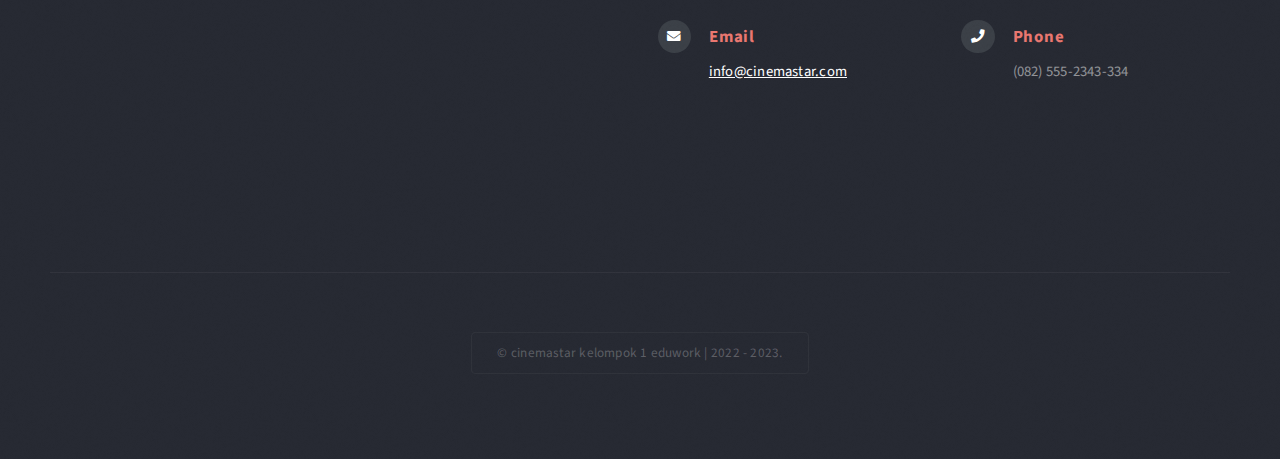
==== commit 49b50da0: "Saifull" ====
--- a/about_us.html
+++ b/about_us.html
@@ -1,223 +1,313 @@
-<!DOCTYPE HTML>
+<!DOCTYPE html>
 <html>
-	<head>
-		<title>ABOUT US CINEMASTAR</title>
-		<meta charset="utf-8" />
-		<meta name="viewport" content="width=device-width, initial-scale=1, user-scalable=no" />
-		<link rel="stylesheet" href="assets/css/main.css" />
-	</head>
-	<body class="no-sidebar is-preload">
-		<div id="page-wrapper">
-
-			<!-- Header -->
-				<section id="header" class="wrapper">
-
-					<!-- Logo -->
-						<div id="logo">
-							<h1><a href="index.html">CINEMASTAR</a></h1>
-							<p>Review Film Luar Negeri dan Dalam Negeri</p>
-						</div>
-
-					<!-- Nav -->
-						<nav id="nav">
-							<ul>
-								<li class="current"><a href="index.php">Beranda</a></li>
-								<li><a href="film2.php">Film</a></li>
-								<li><a href="tranding.php">Tranding</a></li>
-								<li><a href="about_us.html">Tentang Kami</a></li>
-								<li><a href="login.php">LOGIN | DAFTAR</a></li>
-							</ul>
-						</nav>
-
-				</section>
-
-			<!-- Main -->
-				<div id="main" class="wrapper style2">
-					<div class="title">Tentang Kami</div>
-					<div class="container">
-
-						<!-- Content -->
-							<div id="content">
-								<article class="box post">
-									<header class="style1">
-										<h2>CinemaStar adalah website yang mereview film luar negeri dan dalam negeri, anda bisa menilai setiap film yang pernah anda tonton, berikan komentar terbaik untuk film favorit anda</h2>
-										<p>Pahami Lebih Lanjut Mengenai CinemaStar</p>
-									</header>
-									<a href="#" class="image featured">
-										<img src="images/about4.png" alt="" />
-									</a>
-									<p>CinemaStar, merupakan Website review film terbesar di Indonesia yang memulai kiprahnya di industri hiburan sejak tahun 1987. Lebih dari 30 tahun, CinemaStar berkomitmen untuk senantiasa memberikan gambaran dari sebuah film yang bersumber dari pengalaman ribuan Reviewers. Sampai dengan Mei tahun ini, CinemaStar memiliki total 120Jt Reviewers yang tersebar di seluruh Indonesia.
-
-										Selain dapat menilai film, Anda Juga dapat memberikan komentar terbaik anda disetiap film yang telah anda tonton. CinemaStar memberikan tempat untuk anda menilai dan meriview film mulai dari film lokal maupun film luar negeri.
-										
-										CinemaStar terus mengikuti perkembangan teknologi dengan terus berupaya memberikan kenyamanan saat memberi review film tanpa gangguan apapun.
-										
-										Untuk menyempurnakan pelayanan kepada reviewers, kami selalu akan terus berbenah menjadi yang terbaik</p>
-
-									<p>Dengan CinemaStar anda dapat meriview film dengan memecah sebuah karya (film) ke dalam penilaian atas unsur-unsurnya seperti cerita, penyutradaraan, akting, musik, setting, alur, suasana dan lain lain. CinemaStar hadir sebagai bentuk solusi dari permasalahan masyarakat yang ragu saat ingin menonton sebuah film, dikarenakan jika hanya mengandalkan trailler saja tidak cukup.
-										Review dan penilaian anda dari sebuah film yang telah anda tonton sangat berguna bagi orang lain yang mengalami masalah tersebut. Jadilah seorang reviewers yang bijak dan bermanfaat bagi orang lain.
-									</p>
-								</article>
-							</div>
-
-					</div>
-				</div>
-
-			<!-- Highlights -->
-				<section id="highlights" class="wrapper style3">
-					<div class="title">Informasi Lebih Lanjut</div>
-					<div class="container">
-						<div class="row aln-center">
-							<div class="col-4 col-12-medium">
-								<section class="highlight">
-									<a href="#" class="image featured"><img src="images/about5.jpg" alt="" /></a>
-									<h3><a href="#">3 Film Komedi dengan Rating Terbaik</a></h3>
-									<p>Kalau masih bingung harus menonton film komedi apa saja, Kamu sedang membaca artikel yang tepat. Sebab, di sini terdapat rekomendasi sekaligus ulasan film komedi Indonesia terbaik yang lucunya dijamin menyegarkan pikiranmu.</p>
-									<ul class="actions">
-										<li><a href="isi_about_1.php" class="button style1">Baca Selengkapnya</a></li>
-									</ul>
-								</section>
-							</div>
-							<div class="col-4 col-12-medium">
-								<section class="highlight">
-									<a href="#" class="image featured"><img src="images/about6.jpg" width="200px" height="165px" alt="" /></a>
-									<h3><a href="#">3 Film Romance Rating Tertinggi</a></h3>
-									<p>Mau tahu lebih banyak film romantis Indonesia dengan rating tertinggi? CinemaStar punya rekomendasi film romantis Indonesia terbaik yang sedang tayang di bioskop, dan tersedia di aplikasi streaming legal seperti Netflix, loh.</p>
-									<ul class="actions">
-										<li><a href="isi_about_2.php" class="button style1">Baca Selengkapnya</a></li>
-									</ul>
-								</section>
-							</div>
-							<div class="col-4 col-12-medium">
-								<section class="highlight">
-									<a href="#" class="image featured"><img src="images/about7.jpg" width="200px" height="165px" alt="" /></a>
-									<h3><a href="#">3 Film Action Rating Tertinggi</a></h3>
-									<p> ada 3 rekomendasi film action dengan Rating tertinggi yang tidak boleh kalian lewatkan. daftar rekomendasi film action ini bisa membantu kalian yang ingin nonton film action. Yuk langsung saja dicek!</p>
-									<ul class="actions">
-										<li><a href="isi_about_3.php" class="button style1">Baca Selengkapnya</a></li>
-									</ul>
-								</section>
-							</div>
-						</div>
-					</div>
-				</section>
-
-				<section id="highlights" class="wrapper style2">
-					<div class="title">Our Tim</div>
-					<div class="container">
-						<div class="row aln-center">
-							<div class="col-3 col-12-medium">
-								<section class="highlight">
-									<a href="#" class="image featured rounded"><img src="images/heruseptiana.jpg"  width="200px" height="250px" style="border-radius: 100%;" alt="" /></a>
-									<h3><a href="#">Heru Septiana</a></h3>
-									<p>Sekolah Tinggi Teknologi Bandung</p>
-								</section>
-							</div>
-							<div class="col-3 col-12-medium">
-								<section class="highlight">
-									<a href="#" class="image featured"><img src="images/saiful.jpg"  width="200px" height="250px" style="border-radius: 100%;" alt="" /></a>
-									<h3><a href="#">M. Saifullah Candra</a></h3>
-									<p>Universitas Pesantren Tinggi darul Ulum</p>
-								</section>
-							</div>
-							<div class="col-3 col-12-medium">
-								<section class="highlight">
-									<a href="#" class="image featured"><img src="images/default.png"  width="200px" height="250px" style="border-radius: 100%;" alt="" /></a>
-									<h3><a href="#">Farid</a></h3>
-									<p>Universitas</p>
-								</section>
-							</div>
-							<div class="col-3 col-12-medium">
-								<section class="highlight">
-									<a href="#" class="image featured"><img src="images/nada1.jpg" width="200px" height="250px" style="border-radius: 100%;" alt="" /></a>
-									<h3><a href="#">Fidhina Fina Dalila</a></h3>
-									<p> Universitas Alma Ata Yogyakarta </p>
-								</section>
-							</div>
-						</div>
-					</div>
-				</section>
-
-			<!-- Footer -->
-			<section id="footer" class="wrapper">
-				<div class="title">CinemaStar</div>
-				<div class="container">
-					<header class="style1">
-						<h2>Daftar Sekarang dan Mulai Review Film Favoritmu Sekarang!</h2>
-						<p>
-							Satu Review mu akan sangat membantu orang lain!<br />
-							Login | Daftar sekarang Juga!
-						</p>
-					</header>
-					<div class="row ">
-						<div class="col-6 col-12-medium ">
-							<br><br>
-							<center>
-								<iframe src="https://www.google.com/maps/embed?pb=!1m18!1m12!1m3!1d3960.4147903503203!2d107.57834587486145!3d-6.960298793040131!2m3!1f0!2f0!3f0!3m2!1i1024!2i768!4f13.1!3m3!1m2!1s0x2e68e8d1e2a33ac1%3A0xbcf0e96329f2d286!2sMiko%20Mall%2C%20Jl.%20Raya%20Kopo%2C%20Margasuka%2C%20Kec.%20Babakan%20Ciparay%2C%20Kota%20Bandung%2C%20Jawa%20Barat%2040225!5e0!3m2!1sid!2sid!4v1686124847810!5m2!1sid!2sid" width="500" height="400px" style="border: 1%;" allowfullscreen="" loading="lazy" referrerpolicy="no-referrer-when-downgrade"></iframe>
-						</center>
-						</div>
-						<div class="col-6 col-12-medium">
-							<h1 style="margin-bottom: 40px; text-align: center;">CONTACT</h1>
-								<section class="feature-list small">
-									<div class="row">
-										<div class="col-6 col-12-small">
-											<section>
-												<h3 class="icon solid fa-home">Alamat</h3>
-												<p>
-													Jl. Terusan Kopo No.385/299,<br> Margahayu Sel., Kec. Margahayu,br Kabupaten Bandung, Jawa Barat 40226
-												</p>
-											</section>
-										</div>
-										<div class="col-6 col-12-small">
-											<section>
-												<h3 class="icon solid fa-comment">Media Sosial</h3>
-												<p >
-													Facebook  : @CinemaStar
-													Instagram : @CinemaStar
-													Twitter	  : @CinemaStar
-
-												</p>
-
-											</section>
-										</div>
-										<div class="col-6 col-12-small">
-											<section>
-												<h3 class="icon solid fa-envelope">Email</h3>
-												<p>
-													<a href="#">info@cinemastar.com</a>
-												</p>
-											</section>
-										</div>
-										<div class="col-6 col-12-small">
-											<section>
-												<h3 class="icon solid fa-phone">Phone</h3>
-												<p>
-													(082) 555-2343-334
-												</p>
-											</section>
-										</div>
-									</div>
-								</section>
-
-						</div>
-					</div>
-					<div id="copyright">
-						<ul>
-							<li>&copy; cinemastar kelompok 1 eduwork | 2022 - 2023.</li>
-						</ul>
-					</div>
-				</div>
-			</section>
-
-		</div>
-
-		<!-- Scripts -->
-			<script src="assets/js/jquery.min.js"></script>
-			<script src="assets/js/jquery.dropotron.min.js"></script>
-			<script src="assets/js/browser.min.js"></script>
-			<script src="assets/js/breakpoints.min.js"></script>
-			<script src="assets/js/util.js"></script>
-			<script src="assets/js/main.js"></script>
-
-	</body>
-</html>+  <head>
+    <title>ABOUT US CINEMASTAR</title>
+    <meta charset="utf-8" />
+    <meta
+      name="viewport"
+      content="width=device-width, initial-scale=1, user-scalable=no" />
+    <link rel="stylesheet" href="assets/css/main.css" />
+  </head>
+  <body class="no-sidebar is-preload">
+    <div id="page-wrapper">
+      <!-- Header -->
+      <section id="header" class="wrapper">
+        <!-- Logo -->
+        <div id="logo">
+          <h1><a href="index.html">CINEMASTAR</a></h1>
+          <p>Review Film Luar Negeri dan Dalam Negeri</p>
+        </div>
+
+        <!-- Nav -->
+        <nav id="nav">
+          <ul>
+            <li class="current"><a href="index.php">Beranda</a></li>
+            <li><a href="film2.php">Film</a></li>
+            <li><a href="tranding.php">Tranding</a></li>
+            <li><a href="about_us.html">Tentang Kami</a></li>
+            <li><a href="login.php">LOGIN | DAFTAR</a></li>
+          </ul>
+        </nav>
+      </section>
+
+      <!-- Main -->
+      <div id="main" class="wrapper style2">
+        <div class="title">Tentang Kami</div>
+        <div class="container">
+          <!-- Content -->
+          <div id="content">
+            <article class="box post">
+              <header class="style1">
+                <h2>
+                  CinemaStar adalah website yang mereview film luar negeri dan
+                  dalam negeri, anda bisa menilai setiap film yang pernah anda
+                  tonton, berikan komentar terbaik untuk film favorit anda
+                </h2>
+                <p>Pahami Lebih Lanjut Mengenai CinemaStar</p>
+              </header>
+              <a href="#" class="image featured">
+                <img src="images/about4.png" alt="" />
+              </a>
+              <p>
+                CinemaStar, merupakan Website review film terbesar di Indonesia
+                yang memulai kiprahnya di industri hiburan sejak tahun 1987.
+                Lebih dari 30 tahun, CinemaStar berkomitmen untuk senantiasa
+                memberikan gambaran dari sebuah film yang bersumber dari
+                pengalaman ribuan Reviewers. Sampai dengan Mei tahun ini,
+                CinemaStar memiliki total 120Jt Reviewers yang tersebar di
+                seluruh Indonesia. Selain dapat menilai film, Anda Juga dapat
+                memberikan komentar terbaik anda disetiap film yang telah anda
+                tonton. CinemaStar memberikan tempat untuk anda menilai dan
+                meriview film mulai dari film lokal maupun film luar negeri.
+                CinemaStar terus mengikuti perkembangan teknologi dengan terus
+                berupaya memberikan kenyamanan saat memberi review film tanpa
+                gangguan apapun. Untuk menyempurnakan pelayanan kepada
+                reviewers, kami selalu akan terus berbenah menjadi yang terbaik
+              </p>
+
+              <p>
+                Dengan CinemaStar anda dapat meriview film dengan memecah sebuah
+                karya (film) ke dalam penilaian atas unsur-unsurnya seperti
+                cerita, penyutradaraan, akting, musik, setting, alur, suasana
+                dan lain lain. CinemaStar hadir sebagai bentuk solusi dari
+                permasalahan masyarakat yang ragu saat ingin menonton sebuah
+                film, dikarenakan jika hanya mengandalkan trailler saja tidak
+                cukup. Review dan penilaian anda dari sebuah film yang telah
+                anda tonton sangat berguna bagi orang lain yang mengalami
+                masalah tersebut. Jadilah seorang reviewers yang bijak dan
+                bermanfaat bagi orang lain.
+              </p>
+            </article>
+          </div>
+        </div>
+      </div>
+
+      <!-- Highlights -->
+      <section id="highlights" class="wrapper style3">
+        <div class="title">Informasi Lebih Lanjut</div>
+        <div class="container">
+          <div class="row aln-center">
+            <div class="col-4 col-12-medium">
+              <section class="highlight">
+                <a href="#" class="image featured"
+                  ><img src="images/about5.jpg" alt=""
+                /></a>
+                <h3><a href="#">3 Film Komedi dengan Rating Terbaik</a></h3>
+                <p>
+                  Kalau masih bingung harus menonton film komedi apa saja, Kamu
+                  sedang membaca artikel yang tepat. Sebab, di sini terdapat
+                  rekomendasi sekaligus ulasan film komedi Indonesia terbaik
+                  yang lucunya dijamin menyegarkan pikiranmu.
+                </p>
+                <ul class="actions">
+                  <li>
+                    <a href="isi_about_1.php" class="button style1"
+                      >Baca Selengkapnya</a
+                    >
+                  </li>
+                </ul>
+              </section>
+            </div>
+            <div class="col-4 col-12-medium">
+              <section class="highlight">
+                <a href="#" class="image featured"
+                  ><img
+                    src="images/about6.jpg"
+                    width="200px"
+                    height="165px"
+                    alt=""
+                /></a>
+                <h3><a href="#">3 Film Romance Rating Tertinggi</a></h3>
+                <p>
+                  Mau tahu lebih banyak film romantis Indonesia dengan rating
+                  tertinggi? CinemaStar punya rekomendasi film romantis
+                  Indonesia terbaik yang sedang tayang di bioskop, dan tersedia
+                  di aplikasi streaming legal seperti Netflix, loh.
+                </p>
+                <ul class="actions">
+                  <li>
+                    <a href="isi_about_2.php" class="button style1"
+                      >Baca Selengkapnya</a
+                    >
+                  </li>
+                </ul>
+              </section>
+            </div>
+            <div class="col-4 col-12-medium">
+              <section class="highlight">
+                <a href="#" class="image featured"
+                  ><img
+                    src="images/about7.jpg"
+                    width="200px"
+                    height="165px"
+                    alt=""
+                /></a>
+                <h3><a href="#">3 Film Action Rating Tertinggi</a></h3>
+                <p>
+                  ada 3 rekomendasi film action dengan Rating tertinggi yang
+                  tidak boleh kalian lewatkan. daftar rekomendasi film action
+                  ini bisa membantu kalian yang ingin nonton film action. Yuk
+                  langsung saja dicek!
+                </p>
+                <ul class="actions">
+                  <li>
+                    <a href="isi_about_3.php" class="button style1"
+                      >Baca Selengkapnya</a
+                    >
+                  </li>
+                </ul>
+              </section>
+            </div>
+          </div>
+        </div>
+      </section>
+
+      <section id="highlights" class="wrapper style2">
+        <div class="title">Our Tim</div>
+        <div class="container">
+          <div class="row aln-center">
+            <div class="col-3 col-12-medium">
+              <section class="highlight">
+                <a href="#" class="image featured rounded"
+                  ><img
+                    src="images/heruseptiana.jpg"
+                    width="200px"
+                    height="250px"
+                    style="border-radius: 100%"
+                    alt=""
+                /></a>
+                <h3><a href="#">Heru Septiana</a></h3>
+                <p>Sekolah Tinggi Teknologi Bandung</p>
+              </section>
+            </div>
+            <div class="col-3 col-12-medium">
+              <section class="highlight">
+                <a href="#" class="image featured"
+                  ><img
+                    src="images/saiful.jpg"
+                    width="200px"
+                    height="250px"
+                    style="border-radius: 100%"
+                    alt=""
+                /></a>
+                <h3><a href="#">M. Saifullah Candra</a></h3>
+                <p>Universitas Pesantren Tinggi darul Ulum</p>
+              </section>
+            </div>
+            <div class="col-3 col-12-medium">
+              <section class="highlight">
+                <a href="#" class="image featured"
+                  ><img
+                    src="images/default.png"
+                    width="200px"
+                    height="250px"
+                    style="border-radius: 100%"
+                    alt=""
+                /></a>
+                <h3><a href="#">Farid</a></h3>
+                <p>Universitas</p>
+              </section>
+            </div>
+            <div class="col-3 col-12-medium">
+              <section class="highlight">
+                <a href="#" class="image featured"
+                  ><img
+                    src="images/nada1.jpg"
+                    width="200px"
+                    height="250px"
+                    style="border-radius: 100%"
+                    alt=""
+                /></a>
+                <h3><a href="#">Fidhina Fina Dalila</a></h3>
+                <p>Universitas Alma Ata Yogyakarta</p>
+              </section>
+            </div>
+          </div>
+        </div>
+      </section>
+
+      <!-- Footer -->
+      <section id="footer" class="wrapper">
+        <div class="title">CinemaStar</div>
+        <div class="container">
+          <header class="style1">
+            <h2>Daftar Sekarang dan Mulai Review Film Favoritmu Sekarang!</h2>
+            <p>
+              Satu Review mu akan sangat membantu orang lain!<br />
+              Login | Daftar sekarang Juga!
+            </p>
+          </header>
+          <div class="row">
+            <div class="col-6 col-12-medium">
+              <br /><br />
+              <center>
+                <iframe
+                  src="https://www.google.com/maps/embed?pb=!1m18!1m12!1m3!1d3960.4147903503203!2d107.57834587486145!3d-6.960298793040131!2m3!1f0!2f0!3f0!3m2!1i1024!2i768!4f13.1!3m3!1m2!1s0x2e68e8d1e2a33ac1%3A0xbcf0e96329f2d286!2sMiko%20Mall%2C%20Jl.%20Raya%20Kopo%2C%20Margasuka%2C%20Kec.%20Babakan%20Ciparay%2C%20Kota%20Bandung%2C%20Jawa%20Barat%2040225!5e0!3m2!1sid!2sid!4v1686124847810!5m2!1sid!2sid"
+                  width="500"
+                  height="400px"
+                  style="border: 1%"
+                  allowfullscreen=""
+                  loading="lazy"
+                  referrerpolicy="no-referrer-when-downgrade"
+                ></iframe>
+              </center>
+            </div>
+            <div class="col-6 col-12-medium">
+              <h1 style="margin-bottom: 40px; text-align: center">CONTACT</h1>
+              <section class="feature-list small">
+                <div class="row">
+                  <div class="col-6 col-12-small">
+                    <section>
+                      <h3 class="icon solid fa-home">Alamat</h3>
+                      <p>
+                        Jl. Terusan Kopo No.385/299,<br />
+                        Margahayu Sel., Kec. Margahayu,br Kabupaten Bandung,
+                        Jawa Barat 40226
+                      </p>
+                    </section>
+                  </div>
+                  <div class="col-6 col-12-small">
+                    <section>
+                      <h3 class="icon solid fa-comment">Media Sosial</h3>
+                      <p>
+                        Facebook : @CinemaStar Instagram : @CinemaStar Twitter :
+                        @CinemaStar
+                      </p>
+                    </section>
+                  </div>
+                  <div class="col-6 col-12-small">
+                    <section>
+                      <h3 class="icon solid fa-envelope">Email</h3>
+                      <p>
+                        <a href="#">info@cinemastar.com</a>
+                      </p>
+                    </section>
+                  </div>
+                  <div class="col-6 col-12-small">
+                    <section>
+                      <h3 class="icon solid fa-phone">Phone</h3>
+                      <p>(082) 555-2343-334</p>
+                    </section>
+                  </div>
+                </div>
+              </section>
+            </div>
+          </div>
+          <div id="copyright">
+            <ul>
+              <li>&copy; cinemastar kelompok 1 eduwork | 2022 - 2023.</li>
+            </ul>
+          </div>
+        </div>
+      </section>
+    </div>
+
+    <!-- Scripts -->
+    <script src="assets/js/jquery.min.js"></script>
+    <script src="assets/js/jquery.dropotron.min.js"></script>
+    <script src="assets/js/browser.min.js"></script>
+    <script src="assets/js/breakpoints.min.js"></script>
+    <script src="assets/js/util.js"></script>
+    <script src="assets/js/main.js"></script>
+  </body>
+</html>
